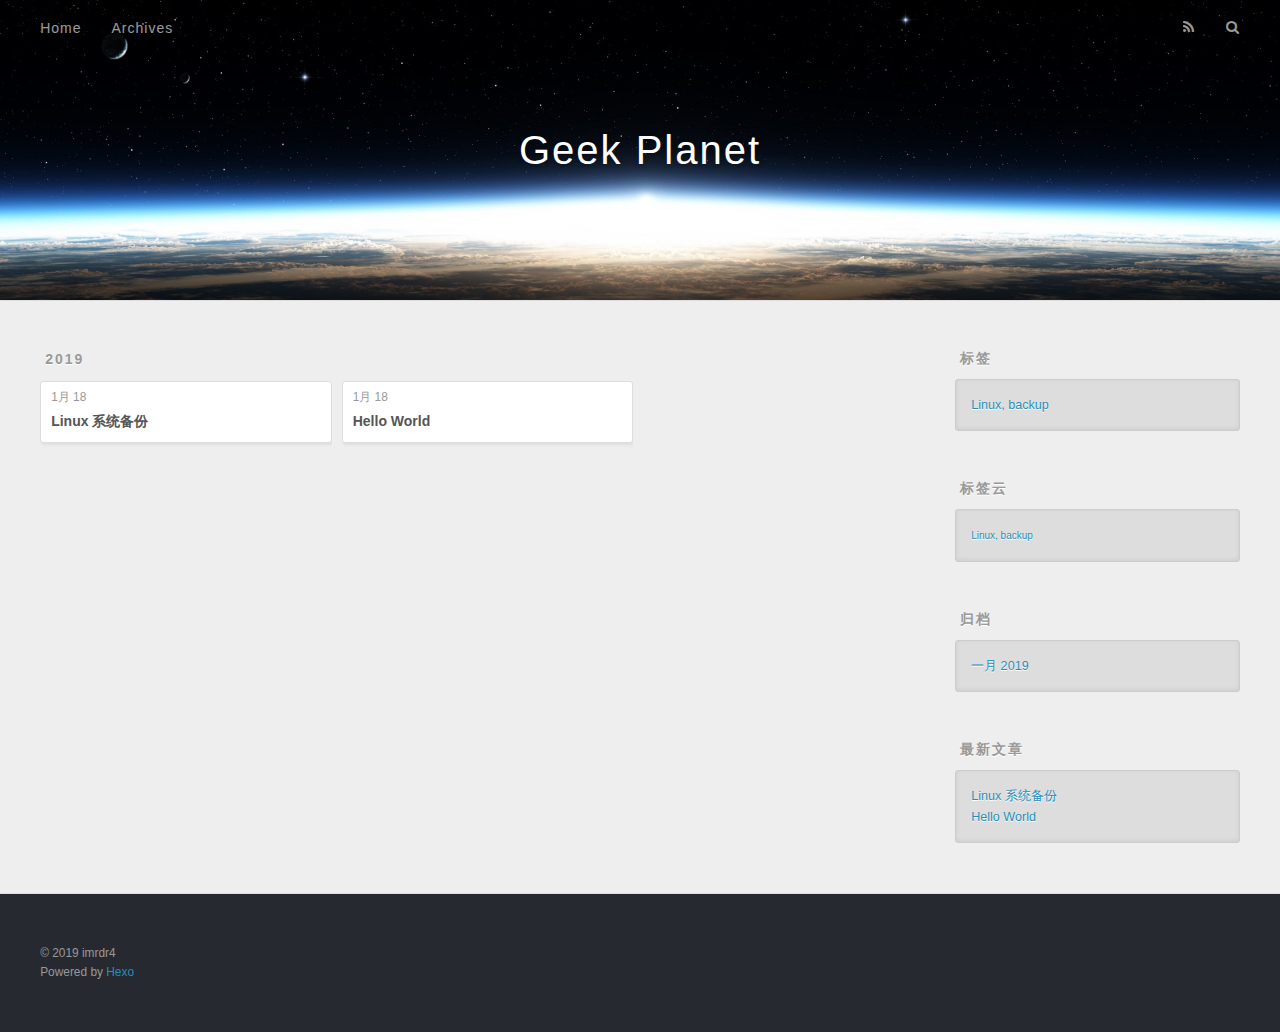
==== archives/index.html @ 6357d033 "Site updated: 2019-01-18 21:34:31" ====
<!DOCTYPE html>
<html>
<head><meta name="generator" content="Hexo 3.8.0">
  <meta charset="utf-8">
  

  
  <title>归档 | Geek Planet</title>
  <meta name="viewport" content="width=device-width, initial-scale=1, maximum-scale=1">
  <meta property="og:type" content="website">
<meta property="og:title" content="Geek Planet">
<meta property="og:url" content="http://yoursite.com/archives/index.html">
<meta property="og:site_name" content="Geek Planet">
<meta property="og:locale" content="zh-CN">
<meta name="twitter:card" content="summary">
<meta name="twitter:title" content="Geek Planet">
  
    <link rel="alternate" href="/atom.xml" title="Geek Planet" type="application/atom+xml">
  
  
    <link rel="icon" href="/favicon.png">
  
  
    <link href="//fonts.googleapis.com/css?family=Source+Code+Pro" rel="stylesheet" type="text/css">
  
  <link rel="stylesheet" href="/css/style.css">
</head>
</html>
<body>
  <div id="container">
    <div id="wrap">
      <header id="header">
  <div id="banner"></div>
  <div id="header-outer" class="outer">
    <div id="header-title" class="inner">
      <h1 id="logo-wrap">
        <a href="/" id="logo">Geek Planet</a>
      </h1>
      
    </div>
    <div id="header-inner" class="inner">
      <nav id="main-nav">
        <a id="main-nav-toggle" class="nav-icon"></a>
        
          <a class="main-nav-link" href="/">Home</a>
        
          <a class="main-nav-link" href="/archives">Archives</a>
        
      </nav>
      <nav id="sub-nav">
        
          <a id="nav-rss-link" class="nav-icon" href="/atom.xml" title="RSS Feed"></a>
        
        <a id="nav-search-btn" class="nav-icon" title="搜索"></a>
      </nav>
      <div id="search-form-wrap">
        <form action="//google.com/search" method="get" accept-charset="UTF-8" class="search-form"><input type="search" name="q" class="search-form-input" placeholder="Search"><button type="submit" class="search-form-submit">&#xF002;</button><input type="hidden" name="sitesearch" value="http://yoursite.com"></form>
      </div>
    </div>
  </div>
</header>
      <div class="outer">
        <section id="main">
  
  
    
    
      
      
      <section class="archives-wrap">
        <div class="archive-year-wrap">
          <a href="/archives/2019" class="archive-year">2019</a>
        </div>
        <div class="archives">
    
    <article class="archive-article archive-type-post">
  <div class="archive-article-inner">
    <header class="archive-article-header">
      <a href="/2019/01/18/Linux-系统备份/" class="archive-article-date">
  <time datetime="2019-01-18T13:18:35.000Z" itemprop="datePublished">1月 18</time>
</a>
      
  
    <h1 itemprop="name">
      <a class="archive-article-title" href="/2019/01/18/Linux-系统备份/">Linux 系统备份</a>
    </h1>
  

    </header>
  </div>
</article>
  
    
    
    <article class="archive-article archive-type-post">
  <div class="archive-article-inner">
    <header class="archive-article-header">
      <a href="/2019/01/18/hello-world/" class="archive-article-date">
  <time datetime="2019-01-18T13:05:33.067Z" itemprop="datePublished">1月 18</time>
</a>
      
  
    <h1 itemprop="name">
      <a class="archive-article-title" href="/2019/01/18/hello-world/">Hello World</a>
    </h1>
  

    </header>
  </div>
</article>
  
  
    </div></section>
  


</section>
        
          <aside id="sidebar">
  
    

  
    
  <div class="widget-wrap">
    <h3 class="widget-title">标签</h3>
    <div class="widget">
      <ul class="tag-list"><li class="tag-list-item"><a class="tag-list-link" href="/tags/Linux-backup/">Linux, backup</a></li></ul>
    </div>
  </div>


  
    
  <div class="widget-wrap">
    <h3 class="widget-title">标签云</h3>
    <div class="widget tagcloud">
      <a href="/tags/Linux-backup/" style="font-size: 10px;">Linux, backup</a>
    </div>
  </div>

  
    
  <div class="widget-wrap">
    <h3 class="widget-title">归档</h3>
    <div class="widget">
      <ul class="archive-list"><li class="archive-list-item"><a class="archive-list-link" href="/archives/2019/01/">一月 2019</a></li></ul>
    </div>
  </div>


  
    
  <div class="widget-wrap">
    <h3 class="widget-title">最新文章</h3>
    <div class="widget">
      <ul>
        
          <li>
            <a href="/2019/01/18/Linux-系统备份/">Linux 系统备份</a>
          </li>
        
          <li>
            <a href="/2019/01/18/hello-world/">Hello World</a>
          </li>
        
      </ul>
    </div>
  </div>

  
</aside>
        
      </div>
      <footer id="footer">
  
  <div class="outer">
    <div id="footer-info" class="inner">
      &copy; 2019 imrdr4<br>
      Powered by <a href="http://hexo.io/" target="_blank">Hexo</a>
    </div>
  </div>
</footer>
    </div>
    <nav id="mobile-nav">
  
    <a href="/" class="mobile-nav-link">Home</a>
  
    <a href="/archives" class="mobile-nav-link">Archives</a>
  
</nav>
    

<script src="//ajax.googleapis.com/ajax/libs/jquery/2.0.3/jquery.min.js"></script>


  <link rel="stylesheet" href="/fancybox/jquery.fancybox.css">
  <script src="/fancybox/jquery.fancybox.pack.js"></script>


<script src="/js/script.js"></script>



  </div>
</body>
</html>
---- css/style.css ----
body {
  width: 100%;
}
body:before,
body:after {
  content: "";
  display: table;
}
body:after {
  clear: both;
}
html,
body,
div,
span,
applet,
object,
iframe,
h1,
h2,
h3,
h4,
h5,
h6,
p,
blockquote,
pre,
a,
abbr,
acronym,
address,
big,
cite,
code,
del,
dfn,
em,
img,
ins,
kbd,
q,
s,
samp,
small,
strike,
strong,
sub,
sup,
tt,
var,
dl,
dt,
dd,
ol,
ul,
li,
fieldset,
form,
label,
legend,
table,
caption,
tbody,
tfoot,
thead,
tr,
th,
td {
  margin: 0;
  padding: 0;
  border: 0;
  outline: 0;
  font-weight: inherit;
  font-style: inherit;
  font-family: inherit;
  font-size: 100%;
  vertical-align: baseline;
}
body {
  line-height: 1;
  color: #000;
  background: #fff;
}
ol,
ul {
  list-style: none;
}
table {
  border-collapse: separate;
  border-spacing: 0;
  vertical-align: middle;
}
caption,
th,
td {
  text-align: left;
  font-weight: normal;
  vertical-align: middle;
}
a img {
  border: none;
}
input,
button {
  margin: 0;
  padding: 0;
}
input::-moz-focus-inner,
button::-moz-focus-inner {
  border: 0;
  padding: 0;
}
@font-face {
  font-family: FontAwesome;
  font-style: normal;
  font-weight: normal;
  src: url("fonts/fontawesome-webfont.eot?v=#4.0.3");
  src: url("fonts/fontawesome-webfont.eot?#iefix&v=#4.0.3") format("embedded-opentype"), url("fonts/fontawesome-webfont.woff?v=#4.0.3") format("woff"), url("fonts/fontawesome-webfont.ttf?v=#4.0.3") format("truetype"), url("fonts/fontawesome-webfont.svg#fontawesomeregular?v=#4.0.3") format("svg");
}
html,
body,
#container {
  height: 100%;
}
body {
  background: #eee;
  font: 14px -apple-system, BlinkMacSystemFont, "Segoe UI", "Roboto", "Oxygen", "Ubuntu", "Cantarell", "Fira Sans", "Droid Sans", "Helvetica Neue", sans-serif;
  -webkit-text-size-adjust: 100%;
}
.outer {
  max-width: 1220px;
  margin: 0 auto;
  padding: 0 20px;
}
.outer:before,
.outer:after {
  content: "";
  display: table;
}
.outer:after {
  clear: both;
}
.inner {
  display: inline;
  float: left;
  width: 98.33333333333333%;
  margin: 0 0.833333333333333%;
}
.left,
.alignleft {
  float: left;
}
.right,
.alignright {
  float: right;
}
.clear {
  clear: both;
}
#container {
  position: relative;
}
.mobile-nav-on {
  overflow: hidden;
}
#wrap {
  height: 100%;
  width: 100%;
  position: absolute;
  top: 0;
  left: 0;
  -webkit-transition: 0.2s ease-out;
  -moz-transition: 0.2s ease-out;
  -ms-transition: 0.2s ease-out;
  transition: 0.2s ease-out;
  z-index: 1;
  background: #eee;
}
.mobile-nav-on #wrap {
  left: 280px;
}
@media screen and (min-width: 768px) {
  #main {
    display: inline;
    float: left;
    width: 73.33333333333333%;
    margin: 0 0.833333333333333%;
  }
}
.article-date,
.article-category-link,
.archive-year,
.widget-title {
  text-decoration: none;
  text-transform: uppercase;
  letter-spacing: 2px;
  color: #999;
  margin-bottom: 1em;
  margin-left: 5px;
  line-height: 1em;
  text-shadow: 0 1px #fff;
  font-weight: bold;
}
.article-inner,
.archive-article-inner {
  background: #fff;
  -webkit-box-shadow: 1px 2px 3px #ddd;
  box-shadow: 1px 2px 3px #ddd;
  border: 1px solid #ddd;
  border-radius: 3px;
}
.article-entry h1,
.widget h1 {
  font-size: 2em;
}
.article-entry h2,
.widget h2 {
  font-size: 1.5em;
}
.article-entry h3,
.widget h3 {
  font-size: 1.3em;
}
.article-entry h4,
.widget h4 {
  font-size: 1.2em;
}
.article-entry h5,
.widget h5 {
  font-size: 1em;
}
.article-entry h6,
.widget h6 {
  font-size: 1em;
  color: #999;
}
.article-entry hr,
.widget hr {
  border: 1px dashed #ddd;
}
.article-entry strong,
.widget strong {
  font-weight: bold;
}
.article-entry em,
.widget em,
.article-entry cite,
.widget cite {
  font-style: italic;
}
.article-entry sup,
.widget sup,
.article-entry sub,
.widget sub {
  font-size: 0.75em;
  line-height: 0;
  position: relative;
  vertical-align: baseline;
}
.article-entry sup,
.widget sup {
  top: -0.5em;
}
.article-entry sub,
.widget sub {
  bottom: -0.2em;
}
.article-entry small,
.widget small {
  font-size: 0.85em;
}
.article-entry acronym,
.widget acronym,
.article-entry abbr,
.widget abbr {
  border-bottom: 1px dotted;
}
.article-entry ul,
.widget ul,
.article-entry ol,
.widget ol,
.article-entry dl,
.widget dl {
  margin: 0 20px;
  line-height: 1.6em;
}
.article-entry ul ul,
.widget ul ul,
.article-entry ol ul,
.widget ol ul,
.article-entry ul ol,
.widget ul ol,
.article-entry ol ol,
.widget ol ol {
  margin-top: 0;
  margin-bottom: 0;
}
.article-entry ul,
.widget ul {
  list-style: disc;
}
.article-entry ol,
.widget ol {
  list-style: decimal;
}
.article-entry dt,
.widget dt {
  font-weight: bold;
}
#header {
  height: 300px;
  position: relative;
  border-bottom: 1px solid #ddd;
}
#header:before,
#header:after {
  content: "";
  position: absolute;
  left: 0;
  right: 0;
  height: 40px;
}
#header:before {
  top: 0;
  background: -webkit-linear-gradient(rgba(0,0,0,0.2), transparent);
  background: -moz-linear-gradient(rgba(0,0,0,0.2), transparent);
  background: -ms-linear-gradient(rgba(0,0,0,0.2), transparent);
  background: linear-gradient(rgba(0,0,0,0.2), transparent);
}
#header:after {
  bottom: 0;
  background: -webkit-linear-gradient(transparent, rgba(0,0,0,0.2));
  background: -moz-linear-gradient(transparent, rgba(0,0,0,0.2));
  background: -ms-linear-gradient(transparent, rgba(0,0,0,0.2));
  background: linear-gradient(transparent, rgba(0,0,0,0.2));
}
#header-outer {
  height: 100%;
  position: relative;
}
#header-inner {
  position: relative;
  overflow: hidden;
}
#banner {
  position: absolute;
  top: 0;
  left: 0;
  width: 100%;
  height: 100%;
  background: url("images/banner.jpg") center #000;
  -webkit-background-size: cover;
  -moz-background-size: cover;
  background-size: cover;
  z-index: -1;
}
#header-title {
  text-align: center;
  height: 40px;
  position: absolute;
  top: 50%;
  left: 0;
  margin-top: -20px;
}
#logo,
#subtitle {
  text-decoration: none;
  color: #fff;
  font-weight: 300;
  text-shadow: 0 1px 4px rgba(0,0,0,0.3);
}
#logo {
  font-size: 40px;
  line-height: 40px;
  letter-spacing: 2px;
}
#subtitle {
  font-size: 16px;
  line-height: 16px;
  letter-spacing: 1px;
}
#subtitle-wrap {
  margin-top: 16px;
}
#main-nav {
  float: left;
  margin-left: -15px;
}
.nav-icon,
.main-nav-link {
  float: left;
  color: #fff;
  opacity: 0.6;
  text-decoration: none;
  text-shadow: 0 1px rgba(0,0,0,0.2);
  -webkit-transition: opacity 0.2s;
  -moz-transition: opacity 0.2s;
  -ms-transition: opacity 0.2s;
  transition: opacity 0.2s;
  display: block;
  padding: 20px 15px;
}
.nav-icon:hover,
.main-nav-link:hover {
  opacity: 1;
}
.nav-icon {
  font-family: FontAwesome;
  text-align: center;
  font-size: 14px;
  width: 14px;
  height: 14px;
  padding: 20px 15px;
  position: relative;
  cursor: pointer;
}
.main-nav-link {
  font-weight: 300;
  letter-spacing: 1px;
}
@media screen and (max-width: 479px) {
  .main-nav-link {
    display: none;
  }
}
#main-nav-toggle {
  display: none;
}
#main-nav-toggle:before {
  content: "\f0c9";
}
@media screen and (max-width: 479px) {
  #main-nav-toggle {
    display: block;
  }
}
#sub-nav {
  float: right;
  margin-right: -15px;
}
#nav-rss-link:before {
  content: "\f09e";
}
#nav-search-btn:before {
  content: "\f002";
}
#search-form-wrap {
  position: absolute;
  top: 15px;
  width: 150px;
  height: 30px;
  right: -150px;
  opacity: 0;
  -webkit-transition: 0.2s ease-out;
  -moz-transition: 0.2s ease-out;
  -ms-transition: 0.2s ease-out;
  transition: 0.2s ease-out;
}
#search-form-wrap.on {
  opacity: 1;
  right: 0;
}
@media screen and (max-width: 479px) {
  #search-form-wrap {
    width: 100%;
    right: -100%;
  }
}
.search-form {
  position: absolute;
  top: 0;
  left: 0;
  right: 0;
  background: #fff;
  padding: 5px 15px;
  border-radius: 15px;
  -webkit-box-shadow: 0 0 10px rgba(0,0,0,0.3);
  box-shadow: 0 0 10px rgba(0,0,0,0.3);
}
.search-form-input {
  border: none;
  background: none;
  color: #555;
  width: 100%;
  font: 13px -apple-system, BlinkMacSystemFont, "Segoe UI", "Roboto", "Oxygen", "Ubuntu", "Cantarell", "Fira Sans", "Droid Sans", "Helvetica Neue", sans-serif;
  outline: none;
}
.search-form-input::-webkit-search-results-decoration,
.search-form-input::-webkit-search-cancel-button {
  -webkit-appearance: none;
}
.search-form-submit {
  position: absolute;
  top: 50%;
  right: 10px;
  margin-top: -7px;
  font: 13px FontAwesome;
  border: none;
  background: none;
  color: #bbb;
  cursor: pointer;
}
.search-form-submit:hover,
.search-form-submit:focus {
  color: #777;
}
.article {
  margin: 50px 0;
}
.article-inner {
  overflow: hidden;
}
.article-meta:before,
.article-meta:after {
  content: "";
  display: table;
}
.article-meta:after {
  clear: both;
}
.article-date {
  float: left;
}
.article-category {
  float: left;
  line-height: 1em;
  color: #ccc;
  text-shadow: 0 1px #fff;
  margin-left: 8px;
}
.article-category:before {
  content: "\2022";
}
.article-category-link {
  margin: 0 12px 1em;
}
.article-header {
  padding: 20px 20px 0;
}
.article-title {
  text-decoration: none;
  font-size: 2em;
  font-weight: bold;
  color: #555;
  line-height: 1.1em;
  -webkit-transition: color 0.2s;
  -moz-transition: color 0.2s;
  -ms-transition: color 0.2s;
  transition: color 0.2s;
}
a.article-title:hover {
  color: #258fb8;
}
.article-entry {
  color: #555;
  padding: 0 20px;
}
.article-entry:before,
.article-entry:after {
  content: "";
  display: table;
}
.article-entry:after {
  clear: both;
}
.article-entry p,
.article-entry table {
  line-height: 1.6em;
  margin: 1.6em 0;
}
.article-entry h1,
.article-entry h2,
.article-entry h3,
.article-entry h4,
.article-entry h5,
.article-entry h6 {
  font-weight: bold;
}
.article-entry h1,
.article-entry h2,
.article-entry h3,
.article-entry h4,
.article-entry h5,
.article-entry h6 {
  line-height: 1.1em;
  margin: 1.1em 0;
}
.article-entry a {
  color: #258fb8;
  text-decoration: none;
}
.article-entry a:hover {
  text-decoration: underline;
}
.article-entry ul,
.article-entry ol,
.article-entry dl {
  margin-top: 1.6em;
  margin-bottom: 1.6em;
}
.article-entry img,
.article-entry video {
  max-width: 100%;
  height: auto;
  display: block;
  margin: auto;
}
.article-entry iframe {
  border: none;
}
.article-entry table {
  width: 100%;
  border-collapse: collapse;
  border-spacing: 0;
}
.article-entry th {
  font-weight: bold;
  border-bottom: 3px solid #ddd;
  padding-bottom: 0.5em;
}
.article-entry td {
  border-bottom: 1px solid #ddd;
  padding: 10px 0;
}
.article-entry blockquote {
  font-family: Georgia, "Times New Roman", serif;
  font-size: 1.4em;
  margin: 1.6em 20px;
  text-align: center;
}
.article-entry blockquote footer {
  font-size: 14px;
  margin: 1.6em 0;
  font-family: -apple-system, BlinkMacSystemFont, "Segoe UI", "Roboto", "Oxygen", "Ubuntu", "Cantarell", "Fira Sans", "Droid Sans", "Helvetica Neue", sans-serif;
}
.article-entry blockquote footer cite:before {
  content: "—";
  padding: 0 0.5em;
}
.article-entry .pullquote {
  text-align: left;
  width: 45%;
  margin: 0;
}
.article-entry .pullquote.left {
  margin-left: 0.5em;
  margin-right: 1em;
}
.article-entry .pullquote.right {
  margin-right: 0.5em;
  margin-left: 1em;
}
.article-entry .caption {
  color: #999;
  display: block;
  font-size: 0.9em;
  margin-top: 0.5em;
  position: relative;
  text-align: center;
}
.article-entry .video-container {
  position: relative;
  padding-top: 56.25%;
  height: 0;
  overflow: hidden;
}
.article-entry .video-container iframe,
.article-entry .video-container object,
.article-entry .video-container embed {
  position: absolute;
  top: 0;
  left: 0;
  width: 100%;
  height: 100%;
  margin-top: 0;
}
.article-more-link a {
  display: inline-block;
  line-height: 1em;
  padding: 6px 15px;
  border-radius: 15px;
  background: #eee;
  color: #999;
  text-shadow: 0 1px #fff;
  text-decoration: none;
}
.article-more-link a:hover {
  background: #258fb8;
  color: #fff;
  text-decoration: none;
  text-shadow: 0 1px #1e7293;
}
.article-footer {
  font-size: 0.85em;
  line-height: 1.6em;
  border-top: 1px solid #ddd;
  padding-top: 1.6em;
  margin: 0 20px 20px;
}
.article-footer:before,
.article-footer:after {
  content: "";
  display: table;
}
.article-footer:after {
  clear: both;
}
.article-footer a {
  color: #999;
  text-decoration: none;
}
.article-footer a:hover {
  color: #555;
}
.article-tag-list-item {
  float: left;
  margin-right: 10px;
}
.article-tag-list-link:before {
  content: "#";
}
.article-comment-link {
  float: right;
}
.article-comment-link:before {
  content: "\f075";
  font-family: FontAwesome;
  padding-right: 8px;
}
.article-share-link {
  cursor: pointer;
  float: right;
  margin-left: 20px;
}
.article-share-link:before {
  content: "\f064";
  font-family: FontAwesome;
  padding-right: 6px;
}
#article-nav {
  position: relative;
}
#article-nav:before,
#article-nav:after {
  content: "";
  display: table;
}
#article-nav:after {
  clear: both;
}
@media screen and (min-width: 768px) {
  #article-nav {
    margin: 50px 0;
  }
  #article-nav:before {
    width: 8px;
    height: 8px;
    position: absolute;
    top: 50%;
    left: 50%;
    margin-top: -4px;
    margin-left: -4px;
    content: "";
    border-radius: 50%;
    background: #ddd;
    -webkit-box-shadow: 0 1px 2px #fff;
    box-shadow: 0 1px 2px #fff;
  }
}
.article-nav-link-wrap {
  text-decoration: none;
  text-shadow: 0 1px #fff;
  color: #999;
  -webkit-box-sizing: border-box;
  -moz-box-sizing: border-box;
  box-sizing: border-box;
  margin-top: 50px;
  text-align: center;
  display: block;
}
.article-nav-link-wrap:hover {
  color: #555;
}
@media screen and (min-width: 768px) {
  .article-nav-link-wrap {
    width: 50%;
    margin-top: 0;
  }
}
@media screen and (min-width: 768px) {
  #article-nav-newer {
    float: left;
    text-align: right;
    padding-right: 20px;
  }
}
@media screen and (min-width: 768px) {
  #article-nav-older {
    float: right;
    text-align: left;
    padding-left: 20px;
  }
}
.article-nav-caption {
  text-transform: uppercase;
  letter-spacing: 2px;
  color: #ddd;
  line-height: 1em;
  font-weight: bold;
}
#article-nav-newer .article-nav-caption {
  margin-right: -2px;
}
.article-nav-title {
  font-size: 0.85em;
  line-height: 1.6em;
  margin-top: 0.5em;
}
.article-share-box {
  position: absolute;
  display: none;
  background: #fff;
  -webkit-box-shadow: 1px 2px 10px rgba(0,0,0,0.2);
  box-shadow: 1px 2px 10px rgba(0,0,0,0.2);
  border-radius: 3px;
  margin-left: -145px;
  overflow: hidden;
  z-index: 1;
}
.article-share-box.on {
  display: block;
}
.article-share-input {
  width: 100%;
  background: none;
  -webkit-box-sizing: border-box;
  -moz-box-sizing: border-box;
  box-sizing: border-box;
  font: 14px -apple-system, BlinkMacSystemFont, "Segoe UI", "Roboto", "Oxygen", "Ubuntu", "Cantarell", "Fira Sans", "Droid Sans", "Helvetica Neue", sans-serif;
  padding: 0 15px;
  color: #555;
  outline: none;
  border: 1px solid #ddd;
  border-radius: 3px 3px 0 0;
  height: 36px;
  line-height: 36px;
}
.article-share-links {
  background: #eee;
}
.article-share-links:before,
.article-share-links:after {
  content: "";
  display: table;
}
.article-share-links:after {
  clear: both;
}
.article-share-twitter,
.article-share-facebook,
.article-share-pinterest,
.article-share-google {
  width: 50px;
  height: 36px;
  display: block;
  float: left;
  position: relative;
  color: #999;
  text-shadow: 0 1px #fff;
}
.article-share-twitter:before,
.article-share-facebook:before,
.article-share-pinterest:before,
.article-share-google:before {
  font-size: 20px;
  font-family: FontAwesome;
  width: 20px;
  height: 20px;
  position: absolute;
  top: 50%;
  left: 50%;
  margin-top: -10px;
  margin-left: -10px;
  text-align: center;
}
.article-share-twitter:hover,
.article-share-facebook:hover,
.article-share-pinterest:hover,
.article-share-google:hover {
  color: #fff;
}
.article-share-twitter:before {
  content: "\f099";
}
.article-share-twitter:hover {
  background: #00aced;
  text-shadow: 0 1px #008abe;
}
.article-share-facebook:before {
  content: "\f09a";
}
.article-share-facebook:hover {
  background: #3b5998;
  text-shadow: 0 1px #2f477a;
}
.article-share-pinterest:before {
  content: "\f0d2";
}
.article-share-pinterest:hover {
  background: #cb2027;
  text-shadow: 0 1px #a21a1f;
}
.article-share-google:before {
  content: "\f0d5";
}
.article-share-google:hover {
  background: #dd4b39;
  text-shadow: 0 1px #be3221;
}
.article-gallery {
  background: #000;
  position: relative;
}
.article-gallery-photos {
  position: relative;
  overflow: hidden;
}
.article-gallery-img {
  display: none;
  max-width: 100%;
}
.article-gallery-img:first-child {
  display: block;
}
.article-gallery-img.loaded {
  position: absolute;
  display: block;
}
.article-gallery-img img {
  display: block;
  max-width: 100%;
  margin: 0 auto;
}
#comments {
  background: #fff;
  -webkit-box-shadow: 1px 2px 3px #ddd;
  box-shadow: 1px 2px 3px #ddd;
  padding: 20px;
  border: 1px solid #ddd;
  border-radius: 3px;
  margin: 50px 0;
}
#comments a {
  color: #258fb8;
}
.archives-wrap {
  margin: 50px 0;
}
.archives:before,
.archives:after {
  content: "";
  display: table;
}
.archives:after {
  clear: both;
}
.archive-year-wrap {
  margin-bottom: 1em;
}
.archives {
  -webkit-column-gap: 10px;
  -moz-column-gap: 10px;
  column-gap: 10px;
}
@media screen and (min-width: 480px) and (max-width: 767px) {
  .archives {
    -webkit-column-count: 2;
    -moz-column-count: 2;
    column-count: 2;
  }
}
@media screen and (min-width: 768px) {
  .archives {
    -webkit-column-count: 3;
    -moz-column-count: 3;
    column-count: 3;
  }
}
.archive-article {
  -webkit-column-break-inside: avoid;
  page-break-inside: avoid;
  overflow: hidden;
  break-inside: avoid-column;
}
.archive-article-inner {
  padding: 10px;
  margin-bottom: 15px;
}
.archive-article-title {
  text-decoration: none;
  font-weight: bold;
  color: #555;
  -webkit-transition: color 0.2s;
  -moz-transition: color 0.2s;
  -ms-transition: color 0.2s;
  transition: color 0.2s;
  line-height: 1.6em;
}
.archive-article-title:hover {
  color: #258fb8;
}
.archive-article-footer {
  margin-top: 1em;
}
.archive-article-date {
  color: #999;
  text-decoration: none;
  font-size: 0.85em;
  line-height: 1em;
  margin-bottom: 0.5em;
  display: block;
}
#page-nav {
  margin: 50px auto;
  background: #fff;
  -webkit-box-shadow: 1px 2px 3px #ddd;
  box-shadow: 1px 2px 3px #ddd;
  border: 1px solid #ddd;
  border-radius: 3px;
  text-align: center;
  color: #999;
  overflow: hidden;
}
#page-nav:before,
#page-nav:after {
  content: "";
  display: table;
}
#page-nav:after {
  clear: both;
}
#page-nav a,
#page-nav span {
  padding: 10px 20px;
  line-height: 1;
  height: 2ex;
}
#page-nav a {
  color: #999;
  text-decoration: none;
}
#page-nav a:hover {
  background: #999;
  color: #fff;
}
#page-nav .prev {
  float: left;
}
#page-nav .next {
  float: right;
}
#page-nav .page-number {
  display: inline-block;
}
@media screen and (max-width: 479px) {
  #page-nav .page-number {
    display: none;
  }
}
#page-nav .current {
  color: #555;
  font-weight: bold;
}
#page-nav .space {
  color: #ddd;
}
#footer {
  background: #262a30;
  padding: 50px 0;
  border-top: 1px solid #ddd;
  color: #999;
}
#footer a {
  color: #258fb8;
  text-decoration: none;
}
#footer a:hover {
  text-decoration: underline;
}
#footer-info {
  line-height: 1.6em;
  font-size: 0.85em;
}
.article-entry pre,
.article-entry .highlight {
  background: #2d2d2d;
  margin: 0 -20px;
  padding: 15px 20px;
  border-style: solid;
  border-color: #ddd;
  border-width: 1px 0;
  overflow: auto;
  color: #ccc;
  line-height: 22.400000000000002px;
}
.article-entry .highlight .gutter pre,
.article-entry .gist .gist-file .gist-data .line-numbers {
  color: #666;
  font-size: 0.85em;
}
.article-entry pre,
.article-entry code {
  font-family: "Source Code Pro", Consolas, Monaco, Menlo, Consolas, monospace;
}
.article-entry code {
  background: #eee;
  text-shadow: 0 1px #fff;
  padding: 0 0.3em;
}
.article-entry pre code {
  background: none;
  text-shadow: none;
  padding: 0;
}
.article-entry .highlight pre {
  border: none;
  margin: 0;
  padding: 0;
}
.article-entry .highlight table {
  margin: 0;
  width: auto;
}
.article-entry .highlight td {
  border: none;
  padding: 0;
}
.article-entry .highlight figcaption {
  font-size: 0.85em;
  color: #999;
  line-height: 1em;
  margin-bottom: 1em;
}
.article-entry .highlight figcaption:before,
.article-entry .highlight figcaption:after {
  content: "";
  display: table;
}
.article-entry .highlight figcaption:after {
  clear: both;
}
.article-entry .highlight figcaption a {
  float: right;
}
.article-entry .highlight .gutter pre {
  text-align: right;
  padding-right: 20px;
}
.article-entry .highlight .line {
  height: 22.400000000000002px;
}
.article-entry .highlight .line.marked {
  background: #515151;
}
.article-entry .gist {
  margin: 0 -20px;
  border-style: solid;
  border-color: #ddd;
  border-width: 1px 0;
  background: #2d2d2d;
  padding: 15px 20px 15px 0;
}
.article-entry .gist .gist-file {
  border: none;
  font-family: "Source Code Pro", Consolas, Monaco, Menlo, Consolas, monospace;
  margin: 0;
}
.article-entry .gist .gist-file .gist-data {
  background: none;
  border: none;
}
.article-entry .gist .gist-file .gist-data .line-numbers {
  background: none;
  border: none;
  padding: 0 20px 0 0;
}
.article-entry .gist .gist-file .gist-data .line-data {
  padding: 0 !important;
}
.article-entry .gist .gist-file .highlight {
  margin: 0;
  padding: 0;
  border: none;
}
.article-entry .gist .gist-file .gist-meta {
  background: #2d2d2d;
  color: #999;
  font: 0.85em -apple-system, BlinkMacSystemFont, "Segoe UI", "Roboto", "Oxygen", "Ubuntu", "Cantarell", "Fira Sans", "Droid Sans", "Helvetica Neue", sans-serif;
  text-shadow: 0 0;
  padding: 0;
  margin-top: 1em;
  margin-left: 20px;
}
.article-entry .gist .gist-file .gist-meta a {
  color: #258fb8;
  font-weight: normal;
}
.article-entry .gist .gist-file .gist-meta a:hover {
  text-decoration: underline;
}
pre .comment,
pre .title {
  color: #999;
}
pre .variable,
pre .attribute,
pre .tag,
pre .regexp,
pre .ruby .constant,
pre .xml .tag .title,
pre .xml .pi,
pre .xml .doctype,
pre .html .doctype,
pre .css .id,
pre .css .class,
pre .css .pseudo {
  color: #f2777a;
}
pre .number,
pre .preprocessor,
pre .built_in,
pre .literal,
pre .params,
pre .constant {
  color: #f99157;
}
pre .class,
pre .ruby .class .title,
pre .css .rules .attribute {
  color: #9c9;
}
pre .string,
pre .value,
pre .inheritance,
pre .header,
pre .ruby .symbol,
pre .xml .cdata {
  color: #9c9;
}
pre .css .hexcolor {
  color: #6cc;
}
pre .function,
pre .python .decorator,
pre .python .title,
pre .ruby .function .title,
pre .ruby .title .keyword,
pre .perl .sub,
pre .javascript .title,
pre .coffeescript .title {
  color: #69c;
}
pre .keyword,
pre .javascript .function {
  color: #c9c;
}
@media screen and (max-width: 479px) {
  #mobile-nav {
    position: absolute;
    top: 0;
    left: 0;
    width: 280px;
    height: 100%;
    background: #191919;
    border-right: 1px solid #fff;
  }
}
@media screen and (max-width: 479px) {
  .mobile-nav-link {
    display: block;
    color: #999;
    text-decoration: none;
    padding: 15px 20px;
    font-weight: bold;
  }
  .mobile-nav-link:hover {
    color: #fff;
  }
}
@media screen and (min-width: 768px) {
  #sidebar {
    display: inline;
    float: left;
    width: 23.333333333333332%;
    margin: 0 0.833333333333333%;
  }
}
.widget-wrap {
  margin: 50px 0;
}
.widget {
  color: #777;
  text-shadow: 0 1px #fff;
  background: #ddd;
  -webkit-box-shadow: 0 -1px 4px #ccc inset;
  box-shadow: 0 -1px 4px #ccc inset;
  border: 1px solid #ccc;
  padding: 15px;
  border-radius: 3px;
}
.widget a {
  color: #258fb8;
  text-decoration: none;
}
.widget a:hover {
  text-decoration: underline;
}
.widget ul ul,
.widget ol ul,
.widget dl ul,
.widget ul ol,
.widget ol ol,
.widget dl ol,
.widget ul dl,
.widget ol dl,
.widget dl dl {
  margin-left: 15px;
  list-style: disc;
}
.widget {
  line-height: 1.6em;
  word-wrap: break-word;
  font-size: 0.9em;
}
.widget ul,
.widget ol {
  list-style: none;
  margin: 0;
}
.widget ul ul,
.widget ol ul,
.widget ul ol,
.widget ol ol {
  margin: 0 20px;
}
.widget ul ul,
.widget ol ul {
  list-style: disc;
}
.widget ul ol,
.widget ol ol {
  list-style: decimal;
}
.category-list-count,
.tag-list-count,
.archive-list-count {
  padding-left: 5px;
  color: #999;
  font-size: 0.85em;
}
.category-list-count:before,
.tag-list-count:before,
.archive-list-count:before {
  content: "(";
}
.category-list-count:after,
.tag-list-count:after,
.archive-list-count:after {
  content: ")";
}
.tagcloud a {
  margin-right: 5px;
  display: inline-block;
}
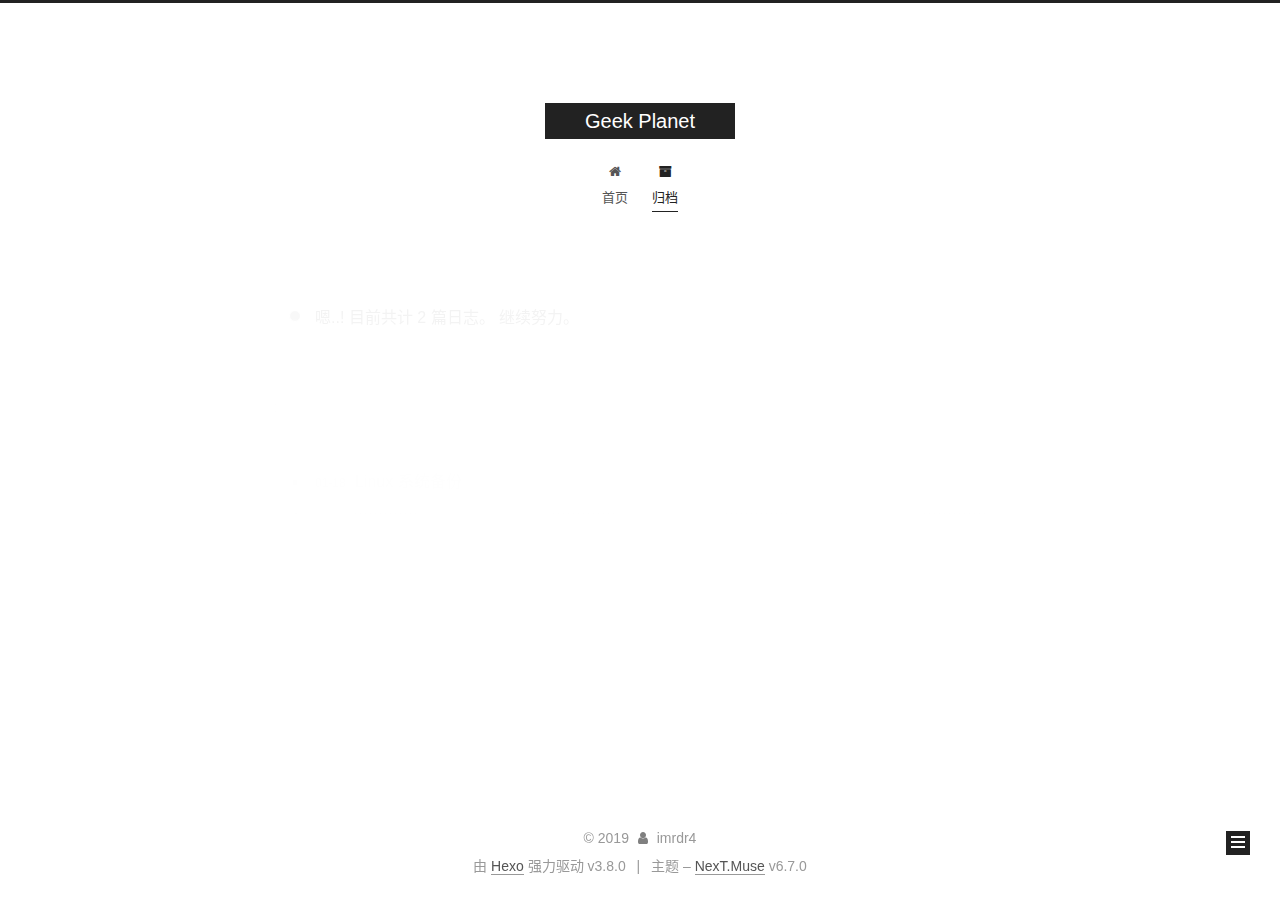
==== commit 1e6d4a72: "Site updated: 2019-01-18 22:01:47" ====
--- a/archives/index.html
+++ b/archives/index.html
@@ -1,12 +1,101 @@
 <!DOCTYPE html>
-<html>
+
+
+
+
+
+
+
+
+
+
+
+
+  
+
+
+<html class="theme-next muse use-motion" lang="zh-CN">
 <head><meta name="generator" content="Hexo 3.8.0">
-  <meta charset="utf-8">
-  
-
-  
-  <title>归档 | Geek Planet</title>
-  <meta name="viewport" content="width=device-width, initial-scale=1, maximum-scale=1">
+  <meta charset="UTF-8">
+<meta http-equiv="X-UA-Compatible" content="IE=edge">
+<meta name="viewport" content="width=device-width, initial-scale=1, maximum-scale=2">
+<meta name="theme-color" content="#222">
+
+
+
+
+
+
+
+
+
+
+
+
+
+
+
+
+
+
+
+
+
+
+
+
+
+
+<link rel="stylesheet" href="/lib/font-awesome/css/font-awesome.min.css?v=4.6.2">
+
+<link rel="stylesheet" href="/css/main.css?v=6.7.0">
+
+
+  <link rel="apple-touch-icon" sizes="180x180" href="/images/apple-touch-icon-next.png?v=6.7.0">
+
+
+  <link rel="icon" type="image/png" sizes="32x32" href="/images/favicon-32x32-next.png?v=6.7.0">
+
+
+  <link rel="icon" type="image/png" sizes="16x16" href="/images/favicon-16x16-next.png?v=6.7.0">
+
+
+  <link rel="mask-icon" href="/images/logo.svg?v=6.7.0" color="#222">
+
+
+
+
+
+
+
+<script id="hexo.configurations">
+  var NexT = window.NexT || {};
+  var CONFIG = {
+    root: '/',
+    scheme: 'Muse',
+    version: '6.7.0',
+    sidebar: {"position":"left","display":"post","offset":12,"b2t":false,"scrollpercent":false,"onmobile":false},
+    fancybox: false,
+    fastclick: false,
+    lazyload: false,
+    tabs: true,
+    motion: {"enable":true,"async":false,"transition":{"post_block":"fadeIn","post_header":"slideDownIn","post_body":"slideDownIn","coll_header":"slideLeftIn","sidebar":"slideUpIn"}},
+    algolia: {
+      applicationID: '',
+      apiKey: '',
+      indexName: '',
+      hits: {"per_page":10},
+      labels: {"input_placeholder":"Search for Posts","hits_empty":"We didn't find any results for the search: ${query}","hits_stats":"${hits} results found in ${time} ms"}
+    }
+  };
+</script>
+
+
+  
+
+
+
+
   <meta property="og:type" content="website">
 <meta property="og:title" content="Geek Planet">
 <meta property="og:url" content="http://yoursite.com/archives/index.html">
@@ -14,194 +103,539 @@
 <meta property="og:locale" content="zh-CN">
 <meta name="twitter:card" content="summary">
 <meta name="twitter:title" content="Geek Planet">
-  
-    <link rel="alternate" href="/atom.xml" title="Geek Planet" type="application/atom+xml">
-  
-  
-    <link rel="icon" href="/favicon.png">
-  
-  
-    <link href="//fonts.googleapis.com/css?family=Source+Code+Pro" rel="stylesheet" type="text/css">
-  
-  <link rel="stylesheet" href="/css/style.css">
+
+
+
+
+
+
+  <link rel="canonical" href="http://yoursite.com/archives/">
+
+
+
+<script id="page.configurations">
+  CONFIG.page = {
+    sidebar: "",
+  };
+</script>
+
+  <title>归档 | Geek Planet</title>
+  
+
+
+
+
+
+
+
+
+
+
+
+
+  <noscript>
+  <style>
+  .use-motion .motion-element,
+  .use-motion .brand,
+  .use-motion .menu-item,
+  .sidebar-inner,
+  .use-motion .post-block,
+  .use-motion .pagination,
+  .use-motion .comments,
+  .use-motion .post-header,
+  .use-motion .post-body,
+  .use-motion .collection-title { opacity: initial; }
+
+  .use-motion .logo,
+  .use-motion .site-title,
+  .use-motion .site-subtitle {
+    opacity: initial;
+    top: initial;
+  }
+
+  .use-motion .logo-line-before i { left: initial; }
+  .use-motion .logo-line-after i { right: initial; }
+  </style>
+</noscript>
+
 </head>
-</html>
-<body>
-  <div id="container">
-    <div id="wrap">
-      <header id="header">
-  <div id="banner"></div>
-  <div id="header-outer" class="outer">
-    <div id="header-title" class="inner">
-      <h1 id="logo-wrap">
-        <a href="/" id="logo">Geek Planet</a>
-      </h1>
-      
+
+<body itemscope="" itemtype="http://schema.org/WebPage" lang="zh-CN">
+
+  
+  
+    
+  
+
+  <div class="container sidebar-position-left page-archive">
+    <div class="headband"></div>
+
+    <header id="header" class="header" itemscope="" itemtype="http://schema.org/WPHeader">
+      <div class="header-inner"><div class="site-brand-wrapper">
+  <div class="site-meta">
+    
+
+    <div class="custom-logo-site-title">
+      <a href="/" class="brand" rel="start">
+        <span class="logo-line-before"><i></i></span>
+        <span class="site-title">Geek Planet</span>
+        <span class="logo-line-after"><i></i></span>
+      </a>
     </div>
-    <div id="header-inner" class="inner">
-      <nav id="main-nav">
-        <a id="main-nav-toggle" class="nav-icon"></a>
-        
-          <a class="main-nav-link" href="/">Home</a>
-        
-          <a class="main-nav-link" href="/archives">Archives</a>
-        
-      </nav>
-      <nav id="sub-nav">
-        
-          <a id="nav-rss-link" class="nav-icon" href="/atom.xml" title="RSS Feed"></a>
-        
-        <a id="nav-search-btn" class="nav-icon" title="搜索"></a>
-      </nav>
-      <div id="search-form-wrap">
-        <form action="//google.com/search" method="get" accept-charset="UTF-8" class="search-form"><input type="search" name="q" class="search-form-input" placeholder="Search"><button type="submit" class="search-form-submit">&#xF002;</button><input type="hidden" name="sitesearch" value="http://yoursite.com"></form>
+    
+    
+  </div>
+
+  <div class="site-nav-toggle">
+    <button aria-label="切换导航栏">
+      <span class="btn-bar"></span>
+      <span class="btn-bar"></span>
+      <span class="btn-bar"></span>
+    </button>
+  </div>
+</div>
+
+
+
+<nav class="site-nav">
+  
+    <ul id="menu" class="menu">
+      
+        
+        
+        
+          
+          <li class="menu-item menu-item-home">
+
+    
+    
+    
+      
+    
+
+    
+
+    <a href="/" rel="section"><i class="menu-item-icon fa fa-fw fa-home"></i> <br>首页</a>
+
+  </li>
+        
+        
+        
+          
+          <li class="menu-item menu-item-archives menu-item-active">
+
+    
+    
+    
+      
+    
+
+    
+
+    <a href="/archives/" rel="section"><i class="menu-item-icon fa fa-fw fa-archive"></i> <br>归档</a>
+
+  </li>
+
+      
+      
+    </ul>
+  
+
+  
+    
+
+    
+    
+      
+      
+    
+      
+      
+    
+    
+
+  
+
+
+  
+
+  
+</nav>
+
+
+
+  
+
+
+
+</div>
+    </header>
+
+    
+
+
+    <main id="main" class="main">
+      <div class="main-inner">
+        <div class="content-wrap">
+          
+          <div id="content" class="content">
+            
+
+  
+  
+  
+  <div class="post-block archive">
+    <div id="posts" class="posts-collapse">
+      <span class="archive-move-on"></span>
+
+      
+      <span class="archive-page-counter">
+        
+        
+        
+          
+        
+        嗯..! 目前共计 2 篇日志。 继续努力。
+      </span>
+      
+
+      
+
+        
+        
+        
+
+        
+          
+          <div class="collection-title">
+            <h1 class="archive-year" id="archive-year-2019">2019</h1>
+          </div>
+        
+        
+
+        
+
+  <article class="post post-type-normal" itemscope="" itemtype="http://schema.org/Article">
+    <header class="post-header">
+
+      <h2 class="post-title">
+        
+          <a class="post-title-link" href="/2019/01/18/Linux-系统备份/" itemprop="url">
+            
+              <span itemprop="name">Linux 系统备份</span>
+            
+          </a>
+        
+      </h2>
+
+      <div class="post-meta">
+        <time class="post-time" itemprop="dateCreated" datetime="2019-01-18T21:18:35+08:00" content="2019-01-18">
+          01-18
+        </time>
       </div>
+
+    </header>
+  </article>
+
+
+
+      
+
+        
+        
+        
+
+        
+        
+
+        
+
+  <article class="post post-type-normal" itemscope="" itemtype="http://schema.org/Article">
+    <header class="post-header">
+
+      <h2 class="post-title">
+        
+          <a class="post-title-link" href="/2019/01/18/hello-world/" itemprop="url">
+            
+              <span itemprop="name">Hello World</span>
+            
+          </a>
+        
+      </h2>
+
+      <div class="post-meta">
+        <time class="post-time" itemprop="dateCreated" datetime="2019-01-18T21:05:33+08:00" content="2019-01-18">
+          01-18
+        </time>
+      </div>
+
+    </header>
+  </article>
+
+
+
+      
+
     </div>
   </div>
-</header>
-      <div class="outer">
-        <section id="main">
-  
-  
-    
-    
-      
-      
-      <section class="archives-wrap">
-        <div class="archive-year-wrap">
-          <a href="/archives/2019" class="archive-year">2019</a>
+  
+  
+  
+
+  
+
+
+
+          </div>
+          
+
         </div>
-        <div class="archives">
-    
-    <article class="archive-article archive-type-post">
-  <div class="archive-article-inner">
-    <header class="archive-article-header">
-      <a href="/2019/01/18/Linux-系统备份/" class="archive-article-date">
-  <time datetime="2019-01-18T13:18:35.000Z" itemprop="datePublished">1月 18</time>
-</a>
-      
-  
-    <h1 itemprop="name">
-      <a class="archive-article-title" href="/2019/01/18/Linux-系统备份/">Linux 系统备份</a>
-    </h1>
-  
-
-    </header>
-  </div>
-</article>
-  
-    
-    
-    <article class="archive-article archive-type-post">
-  <div class="archive-article-inner">
-    <header class="archive-article-header">
-      <a href="/2019/01/18/hello-world/" class="archive-article-date">
-  <time datetime="2019-01-18T13:05:33.067Z" itemprop="datePublished">1月 18</time>
-</a>
-      
-  
-    <h1 itemprop="name">
-      <a class="archive-article-title" href="/2019/01/18/hello-world/">Hello World</a>
-    </h1>
-  
-
-    </header>
-  </div>
-</article>
-  
-  
-    </div></section>
-  
-
-
-</section>
-        
-          <aside id="sidebar">
-  
-    
-
-  
-    
-  <div class="widget-wrap">
-    <h3 class="widget-title">标签</h3>
-    <div class="widget">
-      <ul class="tag-list"><li class="tag-list-item"><a class="tag-list-link" href="/tags/Linux-backup/">Linux, backup</a></li></ul>
+        
+          
+  
+  <div class="sidebar-toggle">
+    <div class="sidebar-toggle-line-wrap">
+      <span class="sidebar-toggle-line sidebar-toggle-line-first"></span>
+      <span class="sidebar-toggle-line sidebar-toggle-line-middle"></span>
+      <span class="sidebar-toggle-line sidebar-toggle-line-last"></span>
     </div>
   </div>
 
-
-  
-    
-  <div class="widget-wrap">
-    <h3 class="widget-title">标签云</h3>
-    <div class="widget tagcloud">
-      <a href="/tags/Linux-backup/" style="font-size: 10px;">Linux, backup</a>
+  <aside id="sidebar" class="sidebar">
+    
+    <div class="sidebar-inner">
+
+      
+
+      
+
+      <div class="site-overview-wrap sidebar-panel sidebar-panel-active">
+        <div class="site-overview">
+          <div class="site-author motion-element" itemprop="author" itemscope="" itemtype="http://schema.org/Person">
+            
+              <p class="site-author-name" itemprop="name">imrdr4</p>
+              <p class="site-description motion-element" itemprop="description"></p>
+          </div>
+
+          
+            <nav class="site-state motion-element">
+              
+                <div class="site-state-item site-state-posts">
+                
+                  <a href="/archives/">
+                
+                    <span class="site-state-item-count">2</span>
+                    <span class="site-state-item-name">日志</span>
+                  </a>
+                </div>
+              
+
+              
+
+              
+                
+                
+                <div class="site-state-item site-state-tags">
+                  
+                    
+                    
+                      
+                    
+                    <span class="site-state-item-count">1</span>
+                    <span class="site-state-item-name">标签</span>
+                  
+                </div>
+              
+            </nav>
+          
+
+          
+
+          
+
+          
+
+          
+          
+
+          
+            
+          
+          
+
+        </div>
+      </div>
+
+      
+
+      
+
     </div>
+  </aside>
+
+
+        
+      </div>
+    </main>
+
+    <footer id="footer" class="footer">
+      <div class="footer-inner">
+        <div class="copyright">&copy; <span itemprop="copyrightYear">2019</span>
+  <span class="with-love" id="animate">
+    <i class="fa fa-user"></i>
+  </span>
+  <span class="author" itemprop="copyrightHolder">imrdr4</span>
+
+  
+
+  
+</div>
+
+
+  <div class="powered-by">由 <a href="https://hexo.io" class="theme-link" rel="noopener" target="_blank">Hexo</a> 强力驱动 v3.8.0</div>
+
+
+
+  <span class="post-meta-divider">|</span>
+
+
+
+  <div class="theme-info">主题 – <a href="https://theme-next.org" class="theme-link" rel="noopener" target="_blank">NexT.Muse</a> v6.7.0</div>
+
+
+
+
+        
+
+
+
+
+
+
+
+
+        
+      </div>
+    </footer>
+
+    
+      <div class="back-to-top">
+        <i class="fa fa-arrow-up"></i>
+        
+      </div>
+    
+
+    
+
+    
+
+    
   </div>
 
   
-    
-  <div class="widget-wrap">
-    <h3 class="widget-title">归档</h3>
-    <div class="widget">
-      <ul class="archive-list"><li class="archive-list-item"><a class="archive-list-link" href="/archives/2019/01/">一月 2019</a></li></ul>
-    </div>
-  </div>
-
-
-  
-    
-  <div class="widget-wrap">
-    <h3 class="widget-title">最新文章</h3>
-    <div class="widget">
-      <ul>
-        
-          <li>
-            <a href="/2019/01/18/Linux-系统备份/">Linux 系统备份</a>
-          </li>
-        
-          <li>
-            <a href="/2019/01/18/hello-world/">Hello World</a>
-          </li>
-        
-      </ul>
-    </div>
-  </div>
-
-  
-</aside>
-        
-      </div>
-      <footer id="footer">
-  
-  <div class="outer">
-    <div id="footer-info" class="inner">
-      &copy; 2019 imrdr4<br>
-      Powered by <a href="http://hexo.io/" target="_blank">Hexo</a>
-    </div>
-  </div>
-</footer>
-    </div>
-    <nav id="mobile-nav">
-  
-    <a href="/" class="mobile-nav-link">Home</a>
-  
-    <a href="/archives" class="mobile-nav-link">Archives</a>
-  
-</nav>
-    
-
-<script src="//ajax.googleapis.com/ajax/libs/jquery/2.0.3/jquery.min.js"></script>
-
-
-  <link rel="stylesheet" href="/fancybox/jquery.fancybox.css">
-  <script src="/fancybox/jquery.fancybox.pack.js"></script>
-
-
-<script src="/js/script.js"></script>
-
-
-
-  </div>
+
+<script>
+  if (Object.prototype.toString.call(window.Promise) !== '[object Function]') {
+    window.Promise = null;
+  }
+</script>
+
+
+
+
+
+
+
+
+
+
+
+
+
+
+
+
+
+
+
+
+
+
+
+
+
+
+  
+  <script src="/lib/jquery/index.js?v=2.1.3"></script>
+
+  
+  <script src="/lib/velocity/velocity.min.js?v=1.2.1"></script>
+
+  
+  <script src="/lib/velocity/velocity.ui.min.js?v=1.2.1"></script>
+
+
+  
+
+
+  <script src="/js/src/utils.js?v=6.7.0"></script>
+
+  <script src="/js/src/motion.js?v=6.7.0"></script>
+
+
+
+  
+  
+
+
+  <script src="/js/src/schemes/muse.js?v=6.7.0"></script>
+
+
+
+  
+
+  
+
+
+  <script src="/js/src/bootstrap.js?v=6.7.0"></script>
+
+
+
+  
+
+
+
+  
+
+
+
+
+
+  
+
+  
+
+  
+
+  
+
+  
+
+  
+
+  
+
+  
+
+  
+
+  
+
+  
+
+  
+
+  
+
 </body>
-</html>+</html>
--- a/css/main.css
+++ b/css/main.css
@@ -0,0 +1,2641 @@
+/* normalize.css v3.0.2 | MIT License | git.io/normalize */
+html {
+  font-family: sans-serif; /* 1 */
+  -ms-text-size-adjust: 100%; /* 2 */
+  -webkit-text-size-adjust: 100%; /* 2 */
+}
+body {
+  margin: 0;
+}
+article,
+aside,
+details,
+figcaption,
+figure,
+footer,
+header,
+hgroup,
+main,
+menu,
+nav,
+section,
+summary {
+  display: block;
+}
+audio,
+canvas,
+progress,
+video {
+  display: inline-block; /* 1 */
+  vertical-align: baseline; /* 2 */
+}
+audio:not([controls]) {
+  display: none;
+  height: 0;
+}
+[hidden],
+template {
+  display: none;
+}
+a {
+  background-color: transparent;
+}
+a:active,
+a:hover {
+  outline: 0;
+}
+abbr[title] {
+  border-bottom: 1px dotted;
+}
+b,
+strong {
+  font-weight: bold;
+}
+dfn {
+  font-style: italic;
+}
+h1 {
+  font-size: 2em;
+  margin: 0.67em 0;
+}
+mark {
+  background: #ff0;
+  color: #000;
+}
+small {
+  font-size: 80%;
+}
+sub,
+sup {
+  font-size: 75%;
+  line-height: 0;
+  position: relative;
+  vertical-align: baseline;
+}
+sup {
+  top: -0.5em;
+}
+sub {
+  bottom: -0.25em;
+}
+img {
+  border: 0;
+}
+svg:not(:root) {
+  overflow: hidden;
+}
+figure {
+  margin: 1em 40px;
+}
+hr {
+  -moz-box-sizing: content-box;
+  box-sizing: content-box;
+  height: 0;
+}
+pre {
+  overflow: auto;
+}
+code,
+kbd,
+pre,
+samp {
+  font-family: monospace, monospace;
+  font-size: 1em;
+}
+button,
+input,
+optgroup,
+select,
+textarea {
+  color: inherit; /* 1 */
+  font: inherit; /* 2 */
+  margin: 0; /* 3 */
+}
+button {
+  overflow: visible;
+}
+button,
+select {
+  text-transform: none;
+}
+button,
+html input[type="button"],
+input[type="reset"],
+input[type="submit"] {
+  -webkit-appearance: button; /* 2 */
+  cursor: pointer; /* 3 */
+}
+button[disabled],
+html input[disabled] {
+  cursor: default;
+}
+button::-moz-focus-inner,
+input::-moz-focus-inner {
+  border: 0;
+  padding: 0;
+}
+input {
+  line-height: normal;
+}
+input[type="checkbox"],
+input[type="radio"] {
+  box-sizing: border-box; /* 1 */
+  padding: 0; /* 2 */
+}
+input[type="number"]::-webkit-inner-spin-button,
+input[type="number"]::-webkit-outer-spin-button {
+  height: auto;
+}
+input[type="search"] {
+  -webkit-appearance: textfield; /* 1 */
+  -moz-box-sizing: content-box;
+  -webkit-box-sizing: content-box; /* 2 */
+  box-sizing: content-box;
+}
+input[type="search"]::-webkit-search-cancel-button,
+input[type="search"]::-webkit-search-decoration {
+  -webkit-appearance: none;
+}
+fieldset {
+  border: 1px solid #c0c0c0;
+  margin: 0 2px;
+  padding: 0.35em 0.625em 0.75em;
+}
+legend {
+  border: 0; /* 1 */
+  padding: 0; /* 2 */
+}
+textarea {
+  overflow: auto;
+}
+optgroup {
+  font-weight: bold;
+}
+table {
+  border-collapse: collapse;
+  border-spacing: 0;
+}
+td,
+th {
+  padding: 0;
+}
+::selection {
+  background: #262a30;
+  color: #fff;
+}
+body {
+  position: relative;
+  font-family: 'Lato', "PingFang SC", "Microsoft YaHei", sans-serif;
+  font-size: 14px;
+  line-height: 2;
+  color: #555;
+  background: #fff;
+}
+@media (max-width: 767px) {
+  body {
+    padding-right: 0 !important;
+  }
+}
+@media (min-width: 768px) and (max-width: 991px) {
+  body {
+    padding-right: 0 !important;
+  }
+}
+@media (min-width: 1200px) {
+  body {
+    font-size: 16px;
+  }
+}
+h1,
+h2,
+h3,
+h4,
+h5,
+h6 {
+  margin: 0;
+  padding: 0;
+  font-weight: bold;
+  line-height: 1.5;
+  font-family: 'Lato', "PingFang SC", "Microsoft YaHei", sans-serif;
+}
+h1,
+h2,
+h3,
+h4,
+h5,
+h6 {
+  margin: 20px 0 15px;
+}
+h1 {
+  font-size: 22px;
+}
+h1 code {
+  font-size: 22px;
+}
+@media (max-width: 767px) {
+  h1 {
+    font-size: 18px;
+  }
+  h1 code {
+    font-size: 18px;
+  }
+}
+h2 {
+  font-size: 20px;
+}
+h2 code {
+  font-size: 20px;
+}
+@media (max-width: 767px) {
+  h2 {
+    font-size: 16px;
+  }
+  h2 code {
+    font-size: 16px;
+  }
+}
+h3 {
+  font-size: 18px;
+}
+h3 code {
+  font-size: 18px;
+}
+@media (max-width: 767px) {
+  h3 {
+    font-size: 14px;
+  }
+  h3 code {
+    font-size: 14px;
+  }
+}
+h4 {
+  font-size: 16px;
+}
+h4 code {
+  font-size: 16px;
+}
+@media (max-width: 767px) {
+  h4 {
+    font-size: 12px;
+  }
+  h4 code {
+    font-size: 12px;
+  }
+}
+h5 {
+  font-size: 14px;
+}
+h5 code {
+  font-size: 14px;
+}
+@media (max-width: 767px) {
+  h5 {
+    font-size: 10px;
+  }
+  h5 code {
+    font-size: 10px;
+  }
+}
+h6 {
+  font-size: 12px;
+}
+h6 code {
+  font-size: 12px;
+}
+@media (max-width: 767px) {
+  h6 {
+    font-size: 8px;
+  }
+  h6 code {
+    font-size: 8px;
+  }
+}
+p {
+  margin: 0 0 20px 0;
+}
+a,
+span.exturl {
+  overflow-wrap: break-word;
+  word-wrap: break-word;
+  background-color: transparent;
+  color: #555;
+  text-decoration: none;
+  outline: none;
+  border-bottom: 1px solid #999;
+  cursor: pointer;
+}
+a:hover,
+span.exturl:hover {
+  color: #222;
+  border-bottom-color: #222;
+}
+blockquote {
+  margin: 0;
+  padding: 0;
+}
+img {
+  display: block;
+  margin: auto;
+  max-width: 100%;
+  height: auto;
+}
+hr {
+  margin: 40px 0;
+  height: 3px;
+  border: none;
+  background-color: #ddd;
+  background-image: repeating-linear-gradient(-45deg, #fff, #fff 4px, transparent 4px, transparent 8px);
+}
+blockquote {
+  padding: 0 15px;
+  color: #666;
+  border-left: 4px solid #ddd;
+}
+blockquote cite::before {
+  content: "-";
+  padding: 0 5px;
+}
+dt {
+  font-weight: 700;
+}
+dd {
+  margin: 0;
+  padding: 0;
+}
+kbd {
+  border: 1px solid #ccc;
+  border-radius: 0.2em;
+  box-shadow: 0.1em 0.1em 0.2em rgba(0,0,0,0.1);
+  background-color: #f9f9f9;
+  font-family: inherit;
+  background-image: -webkit-linear-gradient(top, #eee, #fff, #eee);
+  padding: 0.1em 0.3em;
+  white-space: nowrap;
+}
+.text-left {
+  text-align: left;
+}
+.text-center {
+  text-align: center;
+}
+.text-right {
+  text-align: right;
+}
+.text-justify {
+  text-align: justify;
+}
+.text-nowrap {
+  white-space: nowrap;
+}
+.text-lowercase {
+  text-transform: lowercase;
+}
+.text-uppercase {
+  text-transform: uppercase;
+}
+.text-capitalize {
+  text-transform: capitalize;
+}
+.center-block {
+  display: block;
+  margin-left: auto;
+  margin-right: auto;
+}
+.clearfix:before,
+.clearfix:after {
+  content: " ";
+  display: table;
+}
+.clearfix:after {
+  clear: both;
+}
+.pullquote {
+  width: 45%;
+}
+.pullquote.left {
+  float: left;
+  margin-left: 5px;
+  margin-right: 10px;
+}
+.pullquote.right {
+  float: right;
+  margin-left: 10px;
+  margin-right: 5px;
+}
+.affix.affix.affix {
+  position: fixed;
+}
+.translation {
+  margin-top: -20px;
+  font-size: 14px;
+  color: #999;
+}
+.scrollbar-measure {
+  width: 100px;
+  height: 100px;
+  overflow: scroll;
+  position: absolute;
+  top: -9999px;
+}
+.use-motion .motion-element {
+  opacity: 0;
+}
+table {
+  margin: 20px 0;
+  width: 100%;
+  border-collapse: collapse;
+  border-spacing: 0;
+  border: 1px solid #ddd;
+  font-size: 14px;
+  word-break: break-all;
+}
+table>tbody>tr:nth-of-type(odd) {
+  background-color: #f9f9f9;
+}
+table>tbody>tr:hover {
+  background-color: #f5f5f5;
+}
+caption,
+th,
+td {
+  padding: 8px;
+  text-align: left;
+  vertical-align: middle;
+  font-weight: normal;
+}
+th,
+td {
+  border-bottom: 3px solid #ddd;
+  border-right: 1px solid #eee;
+}
+th {
+  padding-bottom: 10px;
+  font-weight: 700;
+}
+td {
+  border-bottom-width: 1px;
+}
+html,
+body {
+  height: 100%;
+}
+.container {
+  position: relative;
+}
+.header-inner {
+  margin: 0 auto;
+  padding: 100px 0 70px;
+  width: 700px;
+}
+@media (min-width: 1200px) {
+  .container .header-inner {
+    width: 800px;
+  }
+}
+@media (min-width: 1600px) {
+  .container .header-inner {
+    width: 900px;
+  }
+}
+.main-inner {
+  margin: 0 auto;
+  width: 700px;
+}
+@media (min-width: 1200px) {
+  .container .main-inner {
+    width: 800px;
+  }
+}
+@media (min-width: 1600px) {
+  .container .main-inner {
+    width: 900px;
+  }
+}
+.footer {
+  padding: 20px 0;
+}
+.footer-inner {
+  box-sizing: border-box;
+  margin: 0px auto;
+  width: 700px;
+}
+@media (min-width: 1200px) {
+  .container .footer-inner {
+    width: 800px;
+  }
+}
+@media (min-width: 1600px) {
+  .container .footer-inner {
+    width: 900px;
+  }
+}
+pre,
+.highlight {
+  overflow: auto;
+  margin: 20px 0;
+  padding: 0;
+  font-size: 14px;
+  color: #4d4d4c;
+  background: #f7f7f7;
+  line-height: 1.6;
+}
+pre,
+code {
+  font-family: consolas, Menlo, "PingFang SC", "Microsoft YaHei", monospace;
+}
+code {
+  overflow-wrap: break-word;
+  word-wrap: break-word;
+  padding: 2px 4px;
+  color: #555;
+  background: #eee;
+  border-radius: 3px;
+  font-size: 14px;
+}
+pre {
+  padding: 10px;
+}
+pre code {
+  padding: 0;
+  color: #4d4d4c;
+  background: none;
+  text-shadow: none;
+}
+.highlight {
+  border-radius: 1px;
+}
+.highlight pre {
+  border: none;
+  margin: 0;
+  padding: 10px 0;
+}
+.highlight table {
+  margin: 0;
+  width: auto;
+  border: none;
+}
+.highlight td {
+  border: none;
+  padding: 0;
+}
+.highlight figcaption {
+  font-size: 1em;
+  color: #4d4d4c;
+  line-height: 1em;
+  margin-bottom: 1em;
+  margin: 0em;
+  padding: 0.5em;
+  background: #eee;
+  border-bottom: 1px solid #e9e9e9;
+}
+.highlight figcaption:before,
+.highlight figcaption:after {
+  content: " ";
+  display: table;
+}
+.highlight figcaption:after {
+  clear: both;
+}
+.highlight figcaption a {
+  float: right;
+  color: #4d4d4c;
+}
+.highlight figcaption a:hover {
+  border-bottom-color: #4d4d4c;
+}
+.highlight .gutter pre {
+  padding-left: 10px;
+  padding-right: 10px;
+  color: #869194;
+  text-align: right;
+  background-color: #eff2f3;
+}
+.highlight .code pre {
+  width: 100%;
+  padding-left: 10px;
+  padding-right: 10px;
+  background-color: #f7f7f7;
+}
+.highlight .line {
+  height: 20px;
+}
+.gutter {
+  -webkit-user-select: none;
+  -moz-user-select: none;
+  -ms-user-select: none;
+  user-select: none;
+}
+.gist table {
+  width: auto;
+}
+.gist table td {
+  border: none;
+}
+pre .deletion {
+  background: #fdd;
+}
+pre .addition {
+  background: #dfd;
+}
+pre .meta {
+  color: #8959a8;
+}
+pre .comment {
+  color: #8e908c;
+}
+pre .variable,
+pre .attribute,
+pre .tag,
+pre .name,
+pre .regexp,
+pre .ruby .constant,
+pre .xml .tag .title,
+pre .xml .pi,
+pre .xml .doctype,
+pre .html .doctype,
+pre .css .id,
+pre .css .class,
+pre .css .pseudo {
+  color: #c82829;
+}
+pre .number,
+pre .preprocessor,
+pre .built_in,
+pre .builtin-name,
+pre .literal,
+pre .params,
+pre .constant,
+pre .command {
+  color: #f5871f;
+}
+pre .ruby .class .title,
+pre .css .rules .attribute,
+pre .string,
+pre .symbol,
+pre .value,
+pre .inheritance,
+pre .header,
+pre .ruby .symbol,
+pre .xml .cdata,
+pre .special,
+pre .formula {
+  color: #718c00;
+}
+pre .title,
+pre .css .hexcolor {
+  color: #3e999f;
+}
+pre .function,
+pre .python .decorator,
+pre .python .title,
+pre .ruby .function .title,
+pre .ruby .title .keyword,
+pre .perl .sub,
+pre .javascript .title,
+pre .coffeescript .title {
+  color: #4271ae;
+}
+pre .keyword,
+pre .javascript .function {
+  color: #8959a8;
+}
+.posts-expand .post-body img.full-image {
+  border: none;
+}
+.blockquote-center,
+.page-home .post-type-quote blockquote,
+.page-post-detail .post-type-quote blockquote {
+  position: relative;
+  margin: 40px 0;
+  padding: 0;
+  border-left: none;
+  text-align: center;
+}
+.blockquote-center::before,
+.page-home .post-type-quote blockquote::before,
+.page-post-detail .post-type-quote blockquote::before,
+.blockquote-center::after,
+.page-home .post-type-quote blockquote::after,
+.page-post-detail .post-type-quote blockquote::after {
+  position: absolute;
+  content: ' ';
+  display: block;
+  width: 100%;
+  height: 24px;
+  opacity: 0.2;
+  background-repeat: no-repeat;
+  background-position: 0 -6px;
+  background-size: 22px 22px;
+}
+.blockquote-center::before,
+.page-home .post-type-quote blockquote::before,
+.page-post-detail .post-type-quote blockquote::before {
+  top: -20px;
+  background-image: url("../images/quote-l.svg");
+  border-top: 1px solid #ccc;
+}
+.blockquote-center::after,
+.page-home .post-type-quote blockquote::after,
+.page-post-detail .post-type-quote blockquote::after {
+  bottom: -20px;
+  background-image: url("../images/quote-r.svg");
+  border-bottom: 1px solid #ccc;
+  background-position: 100% 8px;
+}
+.blockquote-center p,
+.page-home .post-type-quote blockquote p,
+.page-post-detail .post-type-quote blockquote p,
+.blockquote-center div,
+.page-home .post-type-quote blockquote div,
+.page-post-detail .post-type-quote blockquote div {
+  text-align: center;
+}
+.post .post-body .group-picture img {
+  box-sizing: border-box;
+  padding: 0 3px;
+  border: none;
+}
+.post .group-picture-row {
+  overflow: hidden;
+  margin-top: 6px;
+}
+.post .group-picture-row:first-child {
+  margin-top: 0;
+}
+.post .group-picture-column {
+  float: left;
+}
+.page-post-detail .post-body .group-picture-column {
+  float: none;
+  margin-top: 10px;
+  width: auto !important;
+}
+.page-post-detail .post-body .group-picture-column img {
+  margin: 0 auto;
+}
+.page-archive .group-picture-container {
+  overflow: hidden;
+}
+.page-archive .group-picture-row {
+  float: left;
+}
+.page-archive .group-picture-row:first-child {
+  margin-top: 6px;
+}
+.page-archive .group-picture-column {
+  max-width: 150px;
+  max-height: 150px;
+}
+.post-body .note {
+  position: relative;
+  padding: 15px;
+  margin-bottom: 20px;
+  border: 1px solid #eee;
+  border-left-width: 5px;
+  border-radius: 3px;
+}
+.post-body .note h2,
+.post-body .note h3,
+.post-body .note h4,
+.post-body .note h5,
+.post-body .note h6 {
+  margin-top: 0;
+  margin-bottom: 0;
+  border-bottom: initial;
+  padding-top: 0 !important;
+}
+.post-body .note p:first-child,
+.post-body .note ul:first-child,
+.post-body .note ol:first-child,
+.post-body .note table:first-child,
+.post-body .note pre:first-child,
+.post-body .note blockquote:first-child {
+  margin-top: 0;
+}
+.post-body .note p:last-child,
+.post-body .note ul:last-child,
+.post-body .note ol:last-child,
+.post-body .note table:last-child,
+.post-body .note pre:last-child,
+.post-body .note blockquote:last-child {
+  margin-bottom: 0;
+}
+.post-body .note.default {
+  border-left-color: #777;
+}
+.post-body .note.default h2,
+.post-body .note.default h3,
+.post-body .note.default h4,
+.post-body .note.default h5,
+.post-body .note.default h6 {
+  color: #777;
+}
+.post-body .note.primary {
+  border-left-color: #6f42c1;
+}
+.post-body .note.primary h2,
+.post-body .note.primary h3,
+.post-body .note.primary h4,
+.post-body .note.primary h5,
+.post-body .note.primary h6 {
+  color: #6f42c1;
+}
+.post-body .note.info {
+  border-left-color: #428bca;
+}
+.post-body .note.info h2,
+.post-body .note.info h3,
+.post-body .note.info h4,
+.post-body .note.info h5,
+.post-body .note.info h6 {
+  color: #428bca;
+}
+.post-body .note.success {
+  border-left-color: #5cb85c;
+}
+.post-body .note.success h2,
+.post-body .note.success h3,
+.post-body .note.success h4,
+.post-body .note.success h5,
+.post-body .note.success h6 {
+  color: #5cb85c;
+}
+.post-body .note.warning {
+  border-left-color: #f0ad4e;
+}
+.post-body .note.warning h2,
+.post-body .note.warning h3,
+.post-body .note.warning h4,
+.post-body .note.warning h5,
+.post-body .note.warning h6 {
+  color: #f0ad4e;
+}
+.post-body .note.danger {
+  border-left-color: #d9534f;
+}
+.post-body .note.danger h2,
+.post-body .note.danger h3,
+.post-body .note.danger h4,
+.post-body .note.danger h5,
+.post-body .note.danger h6 {
+  color: #d9534f;
+}
+.post-body .label {
+  display: inline;
+  padding: 0 2px;
+  white-space: nowrap;
+}
+.post-body .label.default {
+  background-color: #f0f0f0;
+}
+.post-body .label.primary {
+  background-color: #efe6f7;
+}
+.post-body .label.info {
+  background-color: #e5f2f8;
+}
+.post-body .label.success {
+  background-color: #e7f4e9;
+}
+.post-body .label.warning {
+  background-color: #fcf6e1;
+}
+.post-body .label.danger {
+  background-color: #fae8eb;
+}
+.post-body .tabs {
+  position: relative;
+  display: block;
+  margin-bottom: 20px;
+  padding-top: 10px;
+}
+.post-body .tabs ul.nav-tabs {
+  margin: 0;
+  padding: 0;
+  display: flex;
+  margin-bottom: -1px;
+}
+@media (max-width: 413px) {
+  .post-body .tabs ul.nav-tabs {
+    display: block;
+    margin-bottom: 5px;
+  }
+}
+.post-body .tabs ul.nav-tabs li.tab {
+  list-style-type: none !important;
+  margin: 0 0.25em 0 0;
+  border-top: 3px solid transparent;
+  border-left: 1px solid transparent;
+  border-right: 1px solid transparent;
+}
+@media (max-width: 413px) {
+  .post-body .tabs ul.nav-tabs li.tab {
+    margin: initial;
+    border-top: 1px solid transparent;
+    border-left: 3px solid transparent;
+    border-right: 1px solid transparent;
+    border-bottom: 1px solid transparent;
+  }
+}
+.post-body .tabs ul.nav-tabs li.tab a {
+  outline: 0;
+  border-bottom: initial;
+  display: block;
+  line-height: 1.8em;
+  padding: 0.25em 0.75em;
+  transition-duration: 0.2s;
+  transition-timing-function: ease-out;
+  transition-delay: 0s;
+}
+.post-body .tabs ul.nav-tabs li.tab a i {
+  width: 1.285714285714286em;
+}
+.post-body .tabs ul.nav-tabs li.tab.active {
+  border-top: 3px solid #fc6423;
+  border-left: 1px solid #ddd;
+  border-right: 1px solid #ddd;
+  background-color: #fff;
+}
+@media (max-width: 413px) {
+  .post-body .tabs ul.nav-tabs li.tab.active {
+    border-top: 1px solid #ddd;
+    border-left: 3px solid #fc6423;
+    border-right: 1px solid #ddd;
+    border-bottom: 1px solid #ddd;
+  }
+}
+.post-body .tabs ul.nav-tabs li.tab.active a {
+  cursor: default;
+  color: #555;
+}
+.post-body .tabs .tab-content {
+  background-color: #fff;
+}
+.post-body .tabs .tab-content .tab-pane {
+  border: 1px solid #ddd;
+  padding: 20px 20px 0 20px;
+}
+.post-body .tabs .tab-content .tab-pane:not(.active) {
+  display: none !important;
+}
+.post-body .tabs .tab-content .tab-pane.active {
+  display: block !important;
+}
+.btn {
+  display: inline-block;
+  padding: 0 20px;
+  font-size: 14px;
+  color: #fff;
+  background: #222;
+  border: 2px solid #222;
+  text-decoration: none;
+  border-radius: 0;
+  transition-property: background-color;
+  transition-duration: 0.2s;
+  transition-timing-function: ease-in-out;
+  transition-delay: 0s;
+  line-height: 2;
+}
+.btn:hover {
+  border-color: #222;
+  color: #222;
+  background: #fff;
+}
+.btn +.btn {
+  margin: 0 0 8px 8px;
+}
+.btn .fa-fw {
+  width: 1.285714285714286em;
+  text-align: left;
+}
+.btn-bar {
+  display: block;
+  width: 22px;
+  height: 2px;
+  background: #555;
+  border-radius: 1px;
+}
+.btn-bar+.btn-bar {
+  margin-top: 4px;
+}
+.pagination {
+  margin: 120px 0 40px;
+  text-align: center;
+  border-top: 1px solid #eee;
+}
+.page-number-basic,
+.pagination .prev,
+.pagination .next,
+.pagination .page-number,
+.pagination .space {
+  display: inline-block;
+  position: relative;
+  top: -1px;
+  margin: 0 10px;
+  padding: 0 11px;
+}
+@media (max-width: 767px) {
+  .page-number-basic,
+  .pagination .prev,
+  .pagination .next,
+  .pagination .page-number,
+  .pagination .space {
+    margin: 0 5px;
+  }
+}
+.pagination .prev,
+.pagination .next,
+.pagination .page-number {
+  border-bottom: 0;
+  border-top: 1px solid #eee;
+  transition-property: border-color;
+  transition-duration: 0.2s;
+  transition-timing-function: ease-in-out;
+  transition-delay: 0s;
+}
+.pagination .prev:hover,
+.pagination .next:hover,
+.pagination .page-number:hover {
+  border-top-color: #222;
+}
+.pagination .space {
+  padding: 0;
+  margin: 0;
+}
+.pagination .prev {
+  margin-left: 0;
+}
+.pagination .next {
+  margin-right: 0;
+}
+.pagination .page-number.current {
+  color: #fff;
+  background: #ccc;
+  border-top-color: #ccc;
+}
+@media (max-width: 767px) {
+  .pagination {
+    border-top: none;
+  }
+  .pagination .prev,
+  .pagination .next,
+  .pagination .page-number {
+    margin-bottom: 10px;
+    border-top: 0;
+    border-bottom: 1px solid #eee;
+    padding: 0 10px;
+  }
+  .pagination .prev:hover,
+  .pagination .next:hover,
+  .pagination .page-number:hover {
+    border-bottom-color: #222;
+  }
+}
+.comments {
+  margin: 60px 20px 0;
+}
+.tag-cloud {
+  text-align: center;
+}
+.tag-cloud a {
+  display: inline-block;
+  margin: 10px;
+}
+.tag-cloud a:hover {
+  color: #222 !important;
+}
+.back-to-top {
+  box-sizing: border-box;
+  position: fixed;
+  bottom: -100px;
+  right: 30px;
+  z-index: 1050;
+  padding: 0 6px;
+  width: 24px;
+  background: #222;
+  font-size: 12px;
+  opacity: 1;
+  color: #fff;
+  cursor: pointer;
+  text-align: center;
+  -webkit-transform: translateZ(0);
+  transition-property: bottom;
+  transition-duration: 0.2s;
+  transition-timing-function: ease-in-out;
+  transition-delay: 0s;
+}
+@media (min-width: 768px) and (max-width: 991px) {
+  .back-to-top {
+    display: none !important;
+  }
+}
+@media (max-width: 767px) {
+  .back-to-top {
+    display: none !important;
+  }
+}
+.back-to-top.back-to-top-on {
+  bottom: 19px;
+}
+.header {
+  background: transparent;
+}
+.header-inner {
+  position: relative;
+}
+.headband {
+  height: 3px;
+  background: #222;
+}
+.site-meta {
+  margin: 0;
+  text-align: center;
+}
+@media (max-width: 767px) {
+  .site-meta {
+    text-align: center;
+  }
+}
+.brand {
+  position: relative;
+  display: inline-block;
+  padding: 0 40px;
+  color: #fff;
+  background: #222;
+  border-bottom: none;
+}
+.brand:hover {
+  color: #fff;
+}
+.logo {
+  display: inline-block;
+  margin-right: 5px;
+  line-height: 36px;
+  vertical-align: top;
+}
+.site-title {
+  display: inline-block;
+  vertical-align: top;
+  line-height: 36px;
+  font-size: 20px;
+  font-weight: normal;
+  font-family: 'Lato', "PingFang SC", "Microsoft YaHei", sans-serif;
+}
+.site-subtitle {
+  margin-top: 10px;
+  font-size: 13px;
+  color: #999;
+}
+.use-motion .brand {
+  opacity: 0;
+}
+.use-motion .logo,
+.use-motion .site-title,
+.use-motion .site-subtitle,
+.use-motion .custom-logo-image {
+  opacity: 0;
+  position: relative;
+  top: -10px;
+}
+.site-nav-toggle {
+  display: none;
+  position: absolute;
+  top: 10px;
+  left: 10px;
+}
+@media (max-width: 767px) {
+  .site-nav-toggle {
+    display: block;
+  }
+}
+.site-nav-toggle button {
+  margin-top: 2px;
+  padding: 9px 10px;
+  background: transparent;
+  border: none;
+}
+@media (max-width: 767px) {
+  .site-nav {
+    display: none;
+    margin: 0 -10px;
+    padding: 0 10px;
+    clear: both;
+    border-top: 1px solid #ddd;
+  }
+}
+@media (min-width: 768px) and (max-width: 991px) {
+  .site-nav {
+    display: block !important;
+  }
+}
+@media (min-width: 992px) {
+  .site-nav {
+    display: block !important;
+  }
+}
+.menu {
+  margin-top: 20px;
+  padding-left: 0;
+  text-align: center;
+}
+.menu .menu-item {
+  display: inline-block;
+  margin: 0 10px;
+  list-style: none;
+}
+@media screen and (max-width: 767px) {
+  .menu .menu-item {
+    margin-top: 10px;
+  }
+}
+.menu .menu-item a,
+.menu .menu-item span.exturl {
+  display: block;
+  font-size: 13px;
+  line-height: inherit;
+  border-bottom: 1px solid transparent;
+  transition-property: border-color;
+  transition-duration: 0.2s;
+  transition-timing-function: ease-in-out;
+  transition-delay: 0s;
+}
+.menu .menu-item a:hover,
+.menu .menu-item span.exturl:hover {
+  border-bottom-color: #222;
+}
+.menu .menu-item .fa {
+  margin-right: 5px;
+}
+.use-motion .menu-item {
+  opacity: 0;
+}
+.post-body {
+  overflow-wrap: break-word;
+  word-wrap: break-word;
+  font-family: 'Lato', "PingFang SC", "Microsoft YaHei", sans-serif;
+}
+.post-body .exturl .fa {
+  font-size: 14px;
+  margin-left: 4px;
+}
+.post-body .fancybox img {
+  display: block !important;
+  margin: 0 auto;
+  cursor: pointer;
+  cursor: zoom-in;
+  cursor: -webkit-zoom-in;
+}
+.post-body .image-caption,
+.post-body .figure .caption {
+  margin: -20px auto 15px;
+  text-align: center;
+  font-size: 14px;
+  color: #999;
+  font-weight: bold;
+  line-height: 1;
+}
+.post-sticky-flag {
+  display: inline-block;
+  font-size: 16px;
+  -ms-transform: rotate(30deg);
+  -webkit-transform: rotate(30deg);
+  -moz-transform: rotate(30deg);
+  -ms-transform: rotate(30deg);
+  -o-transform: rotate(30deg);
+  transform: rotate(30deg);
+}
+.use-motion .post-block,
+.use-motion .pagination,
+.use-motion .comments {
+  opacity: 0;
+}
+.use-motion .post-header {
+  opacity: 0;
+}
+.use-motion .post-body {
+  opacity: 0;
+}
+.use-motion .collection-title {
+  opacity: 0;
+}
+.posts-expand {
+  padding-top: 40px;
+}
+@media (max-width: 767px) {
+  .posts-expand {
+    margin: 0 20px;
+  }
+  .post-body pre .gutter pre {
+    padding-right: 10px;
+  }
+  .post-body .highlight {
+    margin-left: 0px;
+    margin-right: 0px;
+    padding: 0;
+  }
+  .post-body .highlight .gutter pre {
+    padding-right: 10px;
+  }
+}
+@media (min-width: 992px) {
+  .posts-expand .post-body {
+    text-align: justify;
+  }
+}
+.posts-expand .post-body h2,
+.posts-expand .post-body h3,
+.posts-expand .post-body h4,
+.posts-expand .post-body h5,
+.posts-expand .post-body h6 {
+  padding-top: 10px;
+}
+.posts-expand .post-body h2 .header-anchor,
+.posts-expand .post-body h3 .header-anchor,
+.posts-expand .post-body h4 .header-anchor,
+.posts-expand .post-body h5 .header-anchor,
+.posts-expand .post-body h6 .header-anchor {
+  float: right;
+  margin-left: 10px;
+  color: #ccc;
+  border-bottom-style: none;
+  visibility: hidden;
+}
+.posts-expand .post-body h2 .header-anchor:hover,
+.posts-expand .post-body h3 .header-anchor:hover,
+.posts-expand .post-body h4 .header-anchor:hover,
+.posts-expand .post-body h5 .header-anchor:hover,
+.posts-expand .post-body h6 .header-anchor:hover {
+  color: inherit;
+}
+.posts-expand .post-body h2:hover .header-anchor,
+.posts-expand .post-body h3:hover .header-anchor,
+.posts-expand .post-body h4:hover .header-anchor,
+.posts-expand .post-body h5:hover .header-anchor,
+.posts-expand .post-body h6:hover .header-anchor {
+  visibility: visible;
+}
+.posts-expand .post-body ul li {
+  list-style: circle;
+}
+.posts-expand .post-body img {
+  box-sizing: border-box;
+  margin: auto;
+  padding: 3px;
+  border: 1px solid #ddd;
+}
+.posts-expand .post-body .fancybox img {
+  margin: 0 auto 25px;
+}
+.posts-expand .post-body img {
+  margin: 0 auto 25px;
+}
+@media (max-width: 767px) {
+  .posts-collapse {
+    margin: 0 20px;
+  }
+  .posts-collapse .post-title,
+  .posts-collapse .post-meta {
+    display: block;
+    width: auto;
+    text-align: left;
+  }
+}
+.posts-collapse {
+  position: relative;
+  z-index: 1010;
+  margin-left: 55px;
+}
+.posts-collapse::after {
+  content: " ";
+  position: absolute;
+  top: 20px;
+  left: 0;
+  margin-left: -2px;
+  width: 4px;
+  height: 100%;
+  background: #f5f5f5;
+  z-index: -1;
+}
+@media (max-width: 767px) {
+  .posts-collapse {
+    margin: 0 20px;
+  }
+}
+.posts-collapse .collection-title {
+  position: relative;
+  margin: 60px 0;
+}
+.posts-collapse .collection-title h1,
+.posts-collapse .collection-title h2 {
+  margin-left: 20px;
+}
+.posts-collapse .collection-title small {
+  color: #bbb;
+  margin-left: 5px;
+}
+.posts-collapse .collection-title::before {
+  content: " ";
+  position: absolute;
+  left: 0;
+  top: 50%;
+  margin-left: -4px;
+  margin-top: -4px;
+  width: 8px;
+  height: 8px;
+  background: #bbb;
+  border-radius: 50%;
+}
+.posts-collapse .post {
+  margin: 30px 0;
+}
+.posts-collapse .post-header {
+  position: relative;
+  transition-duration: 0.2s;
+  transition-timing-function: ease-in-out;
+  transition-delay: 0s;
+  transition-property: border;
+  border-bottom: 1px dashed #ccc;
+}
+.posts-collapse .post-header::before {
+  content: " ";
+  position: absolute;
+  left: 0;
+  top: 12px;
+  width: 6px;
+  height: 6px;
+  margin-left: -4px;
+  background: #bbb;
+  border-radius: 50%;
+  border: 1px solid #fff;
+  transition-duration: 0.2s;
+  transition-timing-function: ease-in-out;
+  transition-delay: 0s;
+  transition-property: background;
+}
+.posts-collapse .post-header:hover {
+  border-bottom-color: #666;
+}
+.posts-collapse .post-header:hover::before {
+  background: #222;
+}
+.posts-collapse .post-meta {
+  position: absolute;
+  font-size: 12px;
+  left: 20px;
+  top: 5px;
+}
+.posts-collapse .post-comments-count {
+  display: none;
+}
+.posts-collapse .post-title {
+  margin-left: 60px;
+  font-size: 16px;
+  font-weight: normal;
+  line-height: inherit;
+}
+.posts-collapse .post-title::after {
+  margin-left: 3px;
+  opacity: 0.6;
+}
+.posts-collapse .post-title a,
+.posts-collapse .post-title span.exturl {
+  color: #666;
+  border-bottom: none;
+}
+.page-home .post-type-quote .post-header,
+.page-post-detail .post-type-quote .post-header,
+.page-home .post-type-quote .post-tags,
+.page-post-detail .post-type-quote .post-tags {
+  display: none;
+}
+.posts-expand .post-title {
+  overflow-wrap: break-word;
+  word-wrap: break-word;
+  text-align: center;
+  font-weight: 400;
+}
+.posts-expand .post-title-link {
+  display: inline-block;
+  position: relative;
+  color: #555;
+  border-bottom: none;
+  line-height: 1.2;
+  vertical-align: top;
+}
+.posts-expand .post-title-link::before {
+  content: "";
+  position: absolute;
+  width: 100%;
+  height: 2px;
+  bottom: 0;
+  left: 0;
+  background-color: #000;
+  visibility: hidden;
+  -webkit-transform: scaleX(0);
+  -moz-transform: scaleX(0);
+  -ms-transform: scaleX(0);
+  -o-transform: scaleX(0);
+  transform: scaleX(0);
+  transition-duration: 0.2s;
+  transition-timing-function: ease-in-out;
+  transition-delay: 0s;
+}
+.posts-expand .post-title-link:hover::before {
+  visibility: visible;
+  -webkit-transform: scaleX(1);
+  -moz-transform: scaleX(1);
+  -ms-transform: scaleX(1);
+  -o-transform: scaleX(1);
+  transform: scaleX(1);
+}
+.posts-expand .post-title-link .fa {
+  font-size: 20px;
+  margin-left: 5px;
+}
+.posts-expand .post-meta {
+  margin: 3px 0 60px 0;
+  color: #999;
+  font-family: 'Lato', "PingFang SC", "Microsoft YaHei", sans-serif;
+  font-size: 12px;
+  text-align: center;
+}
+.posts-expand .post-meta .post-category-list {
+  display: inline-block;
+  margin: 0;
+  padding: 3px;
+}
+.posts-expand .post-meta .post-category-list-link {
+  color: #999;
+}
+.posts-expand .post-meta .post-description {
+  font-size: 14px;
+  margin-top: 2px;
+}
+.posts-expand .post-meta time {
+  border-bottom: 1px dashed #999;
+  cursor: help;
+}
+.post-meta-divider {
+  margin: 0 0.5em;
+}
+.post-meta-item-icon {
+  margin-right: 3px;
+}
+@media (min-width: 768px) and (max-width: 991px) {
+  .post-meta-item-icon {
+    display: inline-block;
+  }
+}
+@media (max-width: 767px) {
+  .post-meta-item-icon {
+    display: inline-block;
+  }
+}
+@media (min-width: 768px) and (max-width: 991px) {
+  .post-meta-item-text {
+    display: none;
+  }
+}
+@media (max-width: 767px) {
+  .post-meta-item-text {
+    display: none;
+  }
+}
+.post-button {
+  margin-top: 40px;
+}
+.posts-expand .post-tags {
+  margin-top: 40px;
+  text-align: center;
+}
+.posts-expand .post-tags a {
+  display: inline-block;
+  margin-right: 10px;
+  font-size: 13px;
+}
+.post-nav {
+  display: table;
+  margin-top: 15px;
+  width: 100%;
+  border-top: 1px solid #eee;
+}
+.post-nav-divider {
+  display: table-cell;
+  width: 10%;
+}
+.post-nav-item {
+  display: table-cell;
+  padding: 10px 0 0 0;
+  width: 45%;
+  vertical-align: top;
+}
+.post-nav-item a {
+  position: relative;
+  display: block;
+  line-height: 25px;
+  font-size: 14px;
+  color: #555;
+  border-bottom: none;
+}
+.post-nav-item a:hover {
+  color: #222;
+  border-bottom: none;
+}
+.post-nav-item a:active {
+  top: 2px;
+}
+.post-nav-item .fa {
+  font-size: 12px;
+  margin-right: 5px;
+}
+.post-nav-next a {
+  padding-left: 5px;
+}
+.post-nav-prev {
+  text-align: right;
+}
+.post-nav-prev a {
+  padding-right: 5px;
+}
+.post-nav-prev .fa {
+  margin-left: 5px;
+}
+.posts-expand .post-eof {
+  display: block;
+  margin: 80px auto 60px;
+  width: 8%;
+  height: 1px;
+  background: #ccc;
+  text-align: center;
+}
+.post:last-child .post-eof.post-eof.post-eof {
+  display: none;
+}
+.post-gallery {
+  display: table;
+  table-layout: fixed;
+  width: 100%;
+  border-collapse: separate;
+}
+.post-gallery-row {
+  display: table-row;
+}
+.post-gallery .post-gallery-img {
+  display: table-cell;
+  text-align: center;
+  vertical-align: middle;
+  border: none;
+}
+.post-gallery .post-gallery-img img {
+  max-width: 100%;
+  max-height: 100%;
+  border: none;
+}
+.fancybox-close,
+.fancybox-close:hover {
+  border: none;
+}
+.rtl.post-body p,
+.rtl.post-body a,
+.rtl.post-body h1,
+.rtl.post-body h2,
+.rtl.post-body h3,
+.rtl.post-body h4,
+.rtl.post-body h5,
+.rtl.post-body h6,
+.rtl.post-body li,
+.rtl.post-body ul,
+.rtl.post-body ol {
+  direction: rtl;
+  font-family: UKIJ Ekran;
+}
+.rtl.post-title {
+  font-family: UKIJ Ekran;
+}
+.sidebar {
+  position: fixed;
+  right: 0;
+  top: 0;
+  bottom: 0;
+  width: 0;
+  z-index: 1040;
+  box-shadow: inset 0 2px 6px #000;
+  background: #222;
+  -webkit-transform: translateZ(0);
+}
+.sidebar a,
+.sidebar .exturl {
+  color: #999;
+  border-bottom-color: #555;
+}
+.sidebar a:hover,
+.sidebar .exturl:hover {
+  color: #eee;
+}
+@media (min-width: 768px) and (max-width: 991px) {
+  .sidebar {
+    display: none !important;
+  }
+}
+@media (max-width: 767px) {
+  .sidebar {
+    display: none !important;
+  }
+}
+.sidebar-inner {
+  position: relative;
+  padding: 20px 10px;
+  color: #999;
+  text-align: center;
+}
+.site-overview-wrap {
+  overflow: hidden;
+}
+.site-overview {
+  overflow-y: auto;
+  overflow-x: hidden;
+}
+.cc-license {
+  margin-top: 10px;
+  text-align: center;
+}
+.cc-license .cc-opacity {
+  opacity: 0.7;
+  border-bottom: none;
+}
+.cc-license .cc-opacity:hover {
+  opacity: 0.9;
+}
+.cc-license img {
+  display: inline-block;
+}
+.sidebar-toggle {
+  position: fixed;
+  right: 30px;
+  bottom: 45px;
+  width: 14px;
+  height: 14px;
+  padding: 5px;
+  background: #222;
+  line-height: 0;
+  z-index: 1050;
+  cursor: pointer;
+  -webkit-transform: translateZ(0);
+}
+@media (min-width: 768px) and (max-width: 991px) {
+  .sidebar-toggle {
+    display: none !important;
+  }
+}
+@media (max-width: 767px) {
+  .sidebar-toggle {
+    display: none !important;
+  }
+}
+.sidebar-toggle-line {
+  position: relative;
+  display: inline-block;
+  vertical-align: top;
+  height: 2px;
+  width: 100%;
+  background: #fff;
+  margin-top: 3px;
+}
+.sidebar-toggle-line:first-child {
+  margin-top: 0;
+}
+.site-author-image {
+  display: block;
+  margin: 0 auto;
+  padding: 2px;
+  max-width: 96px;
+  height: auto;
+  border: 2px solid #333;
+  opacity: 1;
+}
+.site-author-name {
+  margin: 5px 0 0;
+  text-align: center;
+  color: #f5f5f5;
+  font-weight: normal;
+}
+.site-description {
+  margin-top: 5px;
+  text-align: center;
+  font-size: 14px;
+  color: #999;
+}
+.site-state {
+  overflow: hidden;
+  line-height: 1.4;
+  white-space: nowrap;
+  text-align: center;
+}
+.site-state-item {
+  display: inline-block;
+  padding: 0 15px;
+  border-left: 1px solid #333;
+}
+.site-state-item:first-child {
+  border-left: none;
+}
+.site-state-item a {
+  border-bottom: none;
+}
+.site-state-item-count {
+  display: block;
+  text-align: center;
+  color: inherit;
+  font-weight: 600;
+  font-size: 18px;
+}
+.site-state-item-name {
+  font-size: 13px;
+  color: inherit;
+}
+.feed-link {
+  margin-top: 20px;
+}
+.feed-link a {
+  display: inline-block;
+  padding: 0 15px;
+  color: #fc6423;
+  border: 1px solid #fc6423;
+  border-radius: 4px;
+}
+.feed-link a i {
+  color: #fc6423;
+  font-size: 14px;
+}
+.feed-link a:hover {
+  color: #fff;
+  background: #fc6423;
+}
+.feed-link a:hover i {
+  color: #fff;
+}
+.links-of-author {
+  margin-top: 20px;
+}
+.links-of-author a,
+.links-of-author .exturl {
+  display: inline-block;
+  vertical-align: middle;
+  margin-right: 10px;
+  margin-bottom: 10px;
+  border-bottom-color: #555;
+  font-size: 13px;
+}
+.links-of-author a:before,
+.links-of-author .exturl:before {
+  display: inline-block;
+  vertical-align: middle;
+  margin-right: 3px;
+  content: " ";
+  width: 4px;
+  height: 4px;
+  border-radius: 50%;
+  background: #fffaff;
+}
+.links-of-blogroll {
+  font-size: 13px;
+}
+.links-of-blogroll-title {
+  margin-top: 20px;
+  font-size: 14px;
+  font-weight: 600;
+}
+.links-of-blogroll-list {
+  margin: 0;
+  padding: 0;
+  list-style: none;
+}
+.links-of-blogroll-item {
+  padding: 2px 10px;
+}
+.links-of-blogroll-item a,
+.links-of-blogroll-item span.exturl {
+  max-width: 280px;
+  box-sizing: border-box;
+  display: inline-block;
+  overflow: hidden;
+  white-space: nowrap;
+  text-overflow: ellipsis;
+}
+.sidebar-nav {
+  margin: 0 0 20px;
+  padding-left: 0;
+}
+.sidebar-nav li {
+  display: inline-block;
+  cursor: pointer;
+  border-bottom: 1px solid transparent;
+  font-size: 14px;
+  color: #555;
+}
+.sidebar-nav li:hover {
+  color: #f5f5f5;
+}
+.page-post-detail .sidebar-nav-toc {
+  padding: 0 5px;
+}
+.page-post-detail .sidebar-nav-overview {
+  margin-left: 10px;
+}
+.sidebar-nav .sidebar-nav-active {
+  color: #87daff;
+  border-bottom-color: #87daff;
+}
+.sidebar-nav .sidebar-nav-active:hover {
+  color: #87daff;
+}
+.sidebar-panel {
+  display: none;
+}
+.sidebar-panel-active {
+  display: block;
+}
+.post-toc-empty {
+  font-size: 14px;
+  color: #666;
+}
+.post-toc-wrap {
+  overflow: hidden;
+}
+.post-toc {
+  overflow: auto;
+}
+.post-toc ol {
+  margin: 0;
+  padding: 0 2px 5px 10px;
+  text-align: left;
+  list-style: none;
+  font-size: 14px;
+}
+.post-toc ol > ol {
+  padding-left: 0;
+}
+.post-toc ol a {
+  transition-duration: 0.2s;
+  transition-timing-function: ease-in-out;
+  transition-delay: 0s;
+  transition-property: all;
+  color: #999;
+  border-bottom-color: #555;
+}
+.post-toc ol a:hover {
+  color: #ccc;
+  border-bottom-color: #ccc;
+}
+.post-toc .nav-item {
+  overflow: hidden;
+  text-overflow: ellipsis;
+  white-space: nowrap;
+  line-height: 1.8;
+}
+.post-toc .nav .nav-child {
+  display: none;
+}
+.post-toc .nav .active > .nav-child {
+  display: block;
+}
+.post-toc .nav .active-current > .nav-child {
+  display: block;
+}
+.post-toc .nav .active-current > .nav-child > .nav-item {
+  display: block;
+}
+.post-toc .nav .active > a {
+  color: #87daff;
+  border-bottom-color: #87daff;
+}
+.post-toc .nav .active-current > a {
+  color: #87daff;
+}
+.post-toc .nav .active-current > a:hover {
+  color: #87daff;
+}
+.footer {
+  font-size: 14px;
+  color: #999;
+}
+.footer img {
+  border: none;
+}
+.footer-inner {
+  text-align: center;
+}
+.with-love {
+  display: inline-block;
+  margin: 0 5px;
+  color: #808080;
+}
+.powered-by,
+.theme-info {
+  display: inline-block;
+}
+@-moz-keyframes iconAnimate {
+  0%, 100% {
+    -webkit-transform: scale(1);
+    -moz-transform: scale(1);
+    -ms-transform: scale(1);
+    -o-transform: scale(1);
+    transform: scale(1);
+  }
+  10%, 30% {
+    -webkit-transform: scale(0.9);
+    -moz-transform: scale(0.9);
+    -ms-transform: scale(0.9);
+    -o-transform: scale(0.9);
+    transform: scale(0.9);
+  }
+  20%, 40%, 60%, 80% {
+    -webkit-transform: scale(1.1);
+    -moz-transform: scale(1.1);
+    -ms-transform: scale(1.1);
+    -o-transform: scale(1.1);
+    transform: scale(1.1);
+  }
+  50%, 70% {
+    -webkit-transform: scale(1.1);
+    -moz-transform: scale(1.1);
+    -ms-transform: scale(1.1);
+    -o-transform: scale(1.1);
+    transform: scale(1.1);
+  }
+}
+@-webkit-keyframes iconAnimate {
+  0%, 100% {
+    -webkit-transform: scale(1);
+    -moz-transform: scale(1);
+    -ms-transform: scale(1);
+    -o-transform: scale(1);
+    transform: scale(1);
+  }
+  10%, 30% {
+    -webkit-transform: scale(0.9);
+    -moz-transform: scale(0.9);
+    -ms-transform: scale(0.9);
+    -o-transform: scale(0.9);
+    transform: scale(0.9);
+  }
+  20%, 40%, 60%, 80% {
+    -webkit-transform: scale(1.1);
+    -moz-transform: scale(1.1);
+    -ms-transform: scale(1.1);
+    -o-transform: scale(1.1);
+    transform: scale(1.1);
+  }
+  50%, 70% {
+    -webkit-transform: scale(1.1);
+    -moz-transform: scale(1.1);
+    -ms-transform: scale(1.1);
+    -o-transform: scale(1.1);
+    transform: scale(1.1);
+  }
+}
+@-o-keyframes iconAnimate {
+  0%, 100% {
+    -webkit-transform: scale(1);
+    -moz-transform: scale(1);
+    -ms-transform: scale(1);
+    -o-transform: scale(1);
+    transform: scale(1);
+  }
+  10%, 30% {
+    -webkit-transform: scale(0.9);
+    -moz-transform: scale(0.9);
+    -ms-transform: scale(0.9);
+    -o-transform: scale(0.9);
+    transform: scale(0.9);
+  }
+  20%, 40%, 60%, 80% {
+    -webkit-transform: scale(1.1);
+    -moz-transform: scale(1.1);
+    -ms-transform: scale(1.1);
+    -o-transform: scale(1.1);
+    transform: scale(1.1);
+  }
+  50%, 70% {
+    -webkit-transform: scale(1.1);
+    -moz-transform: scale(1.1);
+    -ms-transform: scale(1.1);
+    -o-transform: scale(1.1);
+    transform: scale(1.1);
+  }
+}
+@keyframes iconAnimate {
+  0%, 100% {
+    -webkit-transform: scale(1);
+    -moz-transform: scale(1);
+    -ms-transform: scale(1);
+    -o-transform: scale(1);
+    transform: scale(1);
+  }
+  10%, 30% {
+    -webkit-transform: scale(0.9);
+    -moz-transform: scale(0.9);
+    -ms-transform: scale(0.9);
+    -o-transform: scale(0.9);
+    transform: scale(0.9);
+  }
+  20%, 40%, 60%, 80% {
+    -webkit-transform: scale(1.1);
+    -moz-transform: scale(1.1);
+    -ms-transform: scale(1.1);
+    -o-transform: scale(1.1);
+    transform: scale(1.1);
+  }
+  50%, 70% {
+    -webkit-transform: scale(1.1);
+    -moz-transform: scale(1.1);
+    -ms-transform: scale(1.1);
+    -o-transform: scale(1.1);
+    transform: scale(1.1);
+  }
+}
+.local-search-pop-overlay {
+  position: fixed;
+  width: 100%;
+  height: 100%;
+  top: 0;
+  left: 0;
+  z-index: 2080;
+  background-color: rgba(0,0,0,0.3);
+}
+.local-search-popup {
+  display: none;
+  position: fixed;
+  top: 10%;
+  left: 50%;
+  margin-left: -350px;
+  width: 700px;
+  height: 80%;
+  padding: 0;
+  background: #fff;
+  color: #333;
+  z-index: 9999;
+  border-radius: 5px;
+}
+@media (max-width: 767px) {
+  .local-search-popup {
+    padding: 0;
+    top: 0;
+    left: 0;
+    margin: 0;
+    width: 100%;
+    height: 100%;
+    border-radius: 0;
+  }
+}
+.local-search-popup ul.search-result-list {
+  padding: 0;
+  margin: 0 5px;
+}
+.local-search-popup p.search-result {
+  border-bottom: 1px dashed #ccc;
+  padding: 5px 0;
+}
+.local-search-popup a.search-result-title {
+  font-weight: bold;
+  font-size: 16px;
+}
+.local-search-popup .search-keyword {
+  border-bottom: 1px dashed #f00;
+  font-weight: bold;
+  color: #f00;
+}
+.local-search-popup .local-search-header {
+  padding: 5px;
+  height: 36px;
+  background: #f5f5f5;
+  border-top-left-radius: 5px;
+  border-top-right-radius: 5px;
+}
+.local-search-popup #local-search-result {
+  overflow: auto;
+  position: relative;
+  padding: 5px 25px;
+  height: calc(100% - 55px);
+}
+.local-search-popup .local-search-input-wrapper {
+  display: inline-block;
+  width: calc(100% - 90px);
+  height: 36px;
+  line-height: 36px;
+  padding: 0 5px;
+}
+.local-search-popup .local-search-input-wrapper input {
+  padding: 8px 0;
+  height: 20px;
+  display: block;
+  width: 100%;
+  outline: none;
+  border: none;
+  background: transparent;
+  vertical-align: middle;
+}
+.local-search-popup .search-icon,
+.local-search-popup .popup-btn-close {
+  display: inline-block;
+  font-size: 18px;
+  color: #999;
+  height: 36px;
+  width: 18px;
+  padding-left: 10px;
+  padding-right: 10px;
+}
+.local-search-popup .search-icon {
+  float: left;
+}
+.local-search-popup .popup-btn-close {
+  border-left: 1px solid #eee;
+  float: right;
+  cursor: pointer;
+}
+.local-search-popup #no-result {
+  position: absolute;
+  left: 50%;
+  top: 50%;
+  -webkit-transform: translate(-50%, -50%);
+  -webkit-transform: translate(-50%, -50%);
+  -moz-transform: translate(-50%, -50%);
+  -ms-transform: translate(-50%, -50%);
+  -o-transform: translate(-50%, -50%);
+  transform: translate(-50%, -50%);
+  color: #ccc;
+}
+.page-archive .archive-page-counter {
+  position: relative;
+  top: 3px;
+  left: 20px;
+}
+@media (max-width: 767px) {
+  .page-archive .archive-page-counter {
+    top: 5px;
+  }
+}
+.page-archive .posts-collapse .archive-move-on {
+  position: absolute;
+  top: 11px;
+  left: 0;
+  margin-left: -6px;
+  width: 10px;
+  height: 10px;
+  opacity: 0.5;
+  background: #555;
+  border: 1px solid #fff;
+  border-radius: 50%;
+}
+.page-archive .fa-external-link {
+  font-size: 15px;
+  margin-left: 5px;
+}
+.category-all-page .category-all-title {
+  text-align: center;
+}
+.category-all-page .category-all {
+  margin-top: 20px;
+}
+.category-all-page .category-list {
+  margin: 0;
+  padding: 0;
+  list-style: none;
+}
+.category-all-page .category-list-item {
+  margin: 5px 10px;
+}
+.category-all-page .category-list-count {
+  color: #bbb;
+}
+.category-all-page .category-list-count:before {
+  display: inline;
+  content: " (";
+}
+.category-all-page .category-list-count:after {
+  display: inline;
+  content: ") ";
+}
+.category-all-page .category-list-child {
+  padding-left: 10px;
+}
+#schedule ul#event-list {
+  padding-left: 30px;
+}
+#schedule ul#event-list hr {
+  margin: 20px 0 45px 0 !important;
+  background: #222;
+}
+#schedule ul#event-list hr:after {
+  display: inline-block;
+  content: 'NOW';
+  background: #222;
+  color: #fff;
+  font-weight: bold;
+  text-align: right;
+  padding: 0 5px;
+}
+#schedule ul#event-list li.event {
+  margin: 20px 0px;
+  background: #f9f9f9;
+  padding-left: 10px;
+  min-height: 40px;
+}
+#schedule ul#event-list li.event h2.event-summary {
+  margin: 0;
+  padding-bottom: 3px;
+}
+#schedule ul#event-list li.event h2.event-summary:before {
+  display: inline-block;
+  font-family: FontAwesome;
+  font-size: 8px;
+  content: '\f111';
+  vertical-align: middle;
+  margin-right: 25px;
+  color: #bbb;
+}
+#schedule ul#event-list li.event span.event-relative-time {
+  display: inline-block;
+  font-size: 12px;
+  font-weight: 400;
+  padding-left: 12px;
+  color: #bbb;
+}
+#schedule ul#event-list li.event span.event-details {
+  display: block;
+  color: #bbb;
+  margin-left: 56px;
+  padding-top: 3px;
+  padding-bottom: 6px;
+  text-indent: -24px;
+  line-height: 18px;
+}
+#schedule ul#event-list li.event span.event-details:before {
+  text-indent: 0;
+  display: inline-block;
+  width: 14px;
+  font-family: FontAwesome;
+  text-align: center;
+  margin-right: 9px;
+  color: #bbb;
+}
+#schedule ul#event-list li.event span.event-details.event-location:before {
+  content: '\f041';
+}
+#schedule ul#event-list li.event span.event-details.event-duration:before {
+  content: '\f017';
+}
+#schedule ul#event-list li.event-past {
+  background: #fcfcfc;
+  padding: 15px 0 15px 10px;
+}
+#schedule ul#event-list li.event-past > * {
+  opacity: 0.9;
+}
+#schedule ul#event-list li.event-past h2.event-summary {
+  color: #bbb;
+}
+#schedule ul#event-list li.event-past h2.event-summary:before {
+  color: #dfdfdf;
+}
+#schedule ul#event-list li.event-now {
+  background: #222;
+  color: #fff;
+  padding: 15px 0 15px 10px;
+}
+#schedule ul#event-list li.event-now h2.event-summary:before {
+  -webkit-transform: scale(1.2);
+  -moz-transform: scale(1.2);
+  -ms-transform: scale(1.2);
+  -o-transform: scale(1.2);
+  transform: scale(1.2);
+  color: #fff;
+  animation: dot-flash 1s alternate infinite ease-in-out;
+}
+#schedule ul#event-list li.event-now * {
+  color: #fff !important;
+}
+#schedule ul#event-list li.event-future {
+  background: #222;
+  color: #fff;
+  padding: 15px 0 15px 10px;
+}
+#schedule ul#event-list li.event-future h2.event-summary:before {
+  -webkit-transform: scale(1.2);
+  -moz-transform: scale(1.2);
+  -ms-transform: scale(1.2);
+  -o-transform: scale(1.2);
+  transform: scale(1.2);
+  color: #fff;
+  animation: dot-flash 1s alternate infinite ease-in-out;
+}
+#schedule ul#event-list li.event-future * {
+  color: #fff !important;
+}
+@-moz-keyframes dot-flash {
+  from {
+    opacity: 1;
+    -webkit-transform: scale(1.1);
+    -moz-transform: scale(1.1);
+    -ms-transform: scale(1.1);
+    -o-transform: scale(1.1);
+    transform: scale(1.1);
+  }
+  to {
+    opacity: 0;
+    -webkit-transform: scale(1);
+    -moz-transform: scale(1);
+    -ms-transform: scale(1);
+    -o-transform: scale(1);
+    transform: scale(1);
+  }
+}
+@-webkit-keyframes dot-flash {
+  from {
+    opacity: 1;
+    -webkit-transform: scale(1.1);
+    -moz-transform: scale(1.1);
+    -ms-transform: scale(1.1);
+    -o-transform: scale(1.1);
+    transform: scale(1.1);
+  }
+  to {
+    opacity: 0;
+    -webkit-transform: scale(1);
+    -moz-transform: scale(1);
+    -ms-transform: scale(1);
+    -o-transform: scale(1);
+    transform: scale(1);
+  }
+}
+@-o-keyframes dot-flash {
+  from {
+    opacity: 1;
+    -webkit-transform: scale(1.1);
+    -moz-transform: scale(1.1);
+    -ms-transform: scale(1.1);
+    -o-transform: scale(1.1);
+    transform: scale(1.1);
+  }
+  to {
+    opacity: 0;
+    -webkit-transform: scale(1);
+    -moz-transform: scale(1);
+    -ms-transform: scale(1);
+    -o-transform: scale(1);
+    transform: scale(1);
+  }
+}
+@keyframes dot-flash {
+  from {
+    opacity: 1;
+    -webkit-transform: scale(1.1);
+    -moz-transform: scale(1.1);
+    -ms-transform: scale(1.1);
+    -o-transform: scale(1.1);
+    transform: scale(1.1);
+  }
+  to {
+    opacity: 0;
+    -webkit-transform: scale(1);
+    -moz-transform: scale(1);
+    -ms-transform: scale(1);
+    -o-transform: scale(1);
+    transform: scale(1);
+  }
+}
+.page-post-detail .sidebar-toggle-line {
+  background: #87daff;
+}
+.page-post-detail .comments {
+  overflow: hidden;
+}
+ul.breadcrumb {
+  list-style: none;
+  margin: 1em 0;
+  padding: 0 2em;
+  text-align: center;
+  font-size: 12px;
+}
+ul.breadcrumb li {
+  display: inline;
+}
+ul.breadcrumb li+li:before {
+  padding: 0.5em;
+  font-weight: normal;
+  content: "/\00a0";
+}
+ul.breadcrumb li+li:last-child {
+  font-weight: bold;
+}
+@media (max-width: 767px) {
+  .header-inner,
+  .container .main-inner,
+  .footer-inner {
+    width: auto;
+  }
+}
+embed {
+  display: block;
+  margin: 0px auto 25px auto;
+}
+.custom-logo .site-meta-headline {
+  text-align: center;
+}
+.custom-logo .brand {
+  background: none;
+}
+.custom-logo .site-title {
+  margin: 10px auto 0;
+  font-size: 24px;
+  color: #222;
+}
+.custom-logo .site-title a {
+  border: none;
+}
+.custom-logo-image {
+  margin: 0 auto;
+  padding: 5px;
+  max-width: 150px;
+  background: #fff;
+}
+@media (max-width: 767px) {
+  .site-nav {
+    position: absolute;
+    left: 0;
+    top: 52px;
+    margin: 0;
+    width: 100%;
+    padding: 0;
+    background: #fff;
+    border-bottom: 1px solid #ddd;
+    z-index: 1030;
+  }
+}
+@media (max-width: 767px) {
+  .menu {
+    text-align: left;
+  }
+}
+.menu-item-active a,
+.menu .menu-item a:hover,
+.menu .menu-item span.exturl:hover {
+  border-bottom-color: #222 !important;
+  color: #222;
+}
+@media (max-width: 767px) {
+  .menu-item-active a,
+  .menu .menu-item a:hover,
+  .menu .menu-item span.exturl:hover {
+    border-bottom: 1px dotted #ddd !important;
+  }
+}
+@media (max-width: 767px) {
+  .menu .menu-item {
+    display: block;
+    margin: 0 10px;
+    vertical-align: top;
+  }
+}
+.menu .menu-item .badge {
+  display: inline-block;
+  padding: 1px 4px;
+  margin-left: 5px;
+  font-weight: 700;
+  line-height: 1;
+  text-align: center;
+  white-space: nowrap;
+  background-color: #eee;
+}
+@media (max-width: 767px) {
+  .menu .menu-item .badge {
+    float: right;
+    margin: 0.35em 0 0 0;
+  }
+}
+@media (max-width: 767px) {
+  .menu .menu-item br {
+    display: none;
+  }
+}
+@media (max-width: 767px) {
+  .menu .menu-item a,
+  .menu .menu-item span.exturl {
+    padding: 5px 10px;
+  }
+}
+@media (hover: none) {
+  .menu .menu-item a:hover,
+  .menu .menu-item span.exturl:hover {
+    border-bottom-color: transparent !important;
+  }
+}
+.menu .menu-item .fa {
+  margin-right: 0;
+}
+.site-search form {
+  display: none;
+}
+.links-of-blogroll-inline .links-of-blogroll-item {
+  display: inline-block;
+}
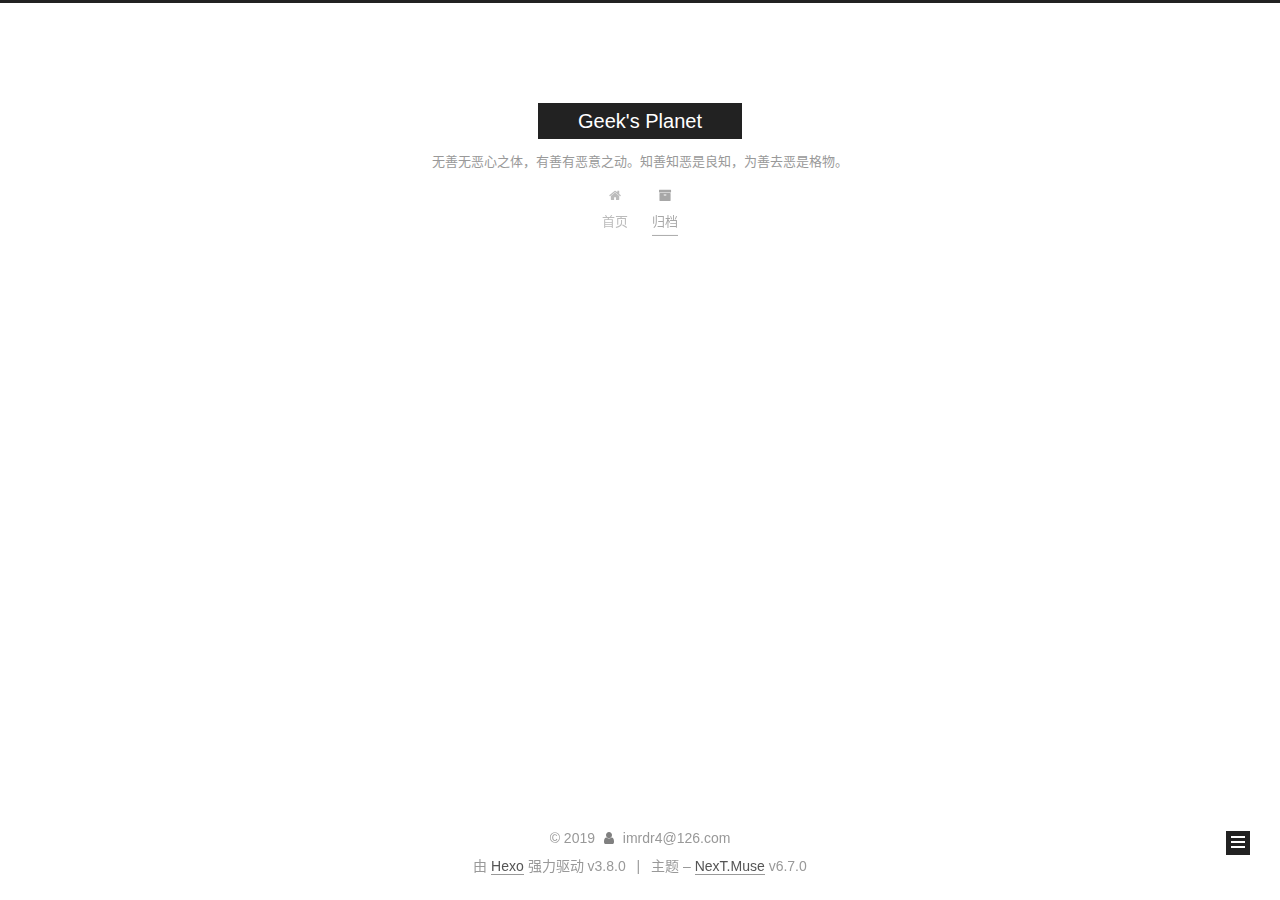
==== commit 38bdb9e9: "Site updated: 2019-01-18 22:42:43" ====
--- a/archives/index.html
+++ b/archives/index.html
@@ -96,13 +96,17 @@
 
 
 
-  <meta property="og:type" content="website">
-<meta property="og:title" content="Geek Planet">
+  <meta name="description" content="This is my notebook.">
+<meta name="keywords" content="Linux, C, 格物志">
+<meta property="og:type" content="website">
+<meta property="og:title" content="Geek&#39;s Planet">
 <meta property="og:url" content="http://yoursite.com/archives/index.html">
-<meta property="og:site_name" content="Geek Planet">
+<meta property="og:site_name" content="Geek&#39;s Planet">
+<meta property="og:description" content="This is my notebook.">
 <meta property="og:locale" content="zh-CN">
 <meta name="twitter:card" content="summary">
-<meta name="twitter:title" content="Geek Planet">
+<meta name="twitter:title" content="Geek&#39;s Planet">
+<meta name="twitter:description" content="This is my notebook.">
 
 
 
@@ -119,7 +123,7 @@
   };
 </script>
 
-  <title>归档 | Geek Planet</title>
+  <title>归档 | Geek's Planet</title>
   
 
 
@@ -178,10 +182,14 @@
     <div class="custom-logo-site-title">
       <a href="/" class="brand" rel="start">
         <span class="logo-line-before"><i></i></span>
-        <span class="site-title">Geek Planet</span>
+        <span class="site-title">Geek's Planet</span>
         <span class="logo-line-after"><i></i></span>
       </a>
     </div>
+    
+      
+        <p class="site-subtitle">无善无恶心之体，有善有恶意之动。知善知恶是良知，为善去恶是格物。</p>
+      
     
     
   </div>
@@ -295,7 +303,7 @@
         
           
         
-        嗯..! 目前共计 2 篇日志。 继续努力。
+        嗯..! 目前共计 1 篇日志。 继续努力。
       </span>
       
 
@@ -330,41 +338,6 @@
 
       <div class="post-meta">
         <time class="post-time" itemprop="dateCreated" datetime="2019-01-18T21:18:35+08:00" content="2019-01-18">
-          01-18
-        </time>
-      </div>
-
-    </header>
-  </article>
-
-
-
-      
-
-        
-        
-        
-
-        
-        
-
-        
-
-  <article class="post post-type-normal" itemscope="" itemtype="http://schema.org/Article">
-    <header class="post-header">
-
-      <h2 class="post-title">
-        
-          <a class="post-title-link" href="/2019/01/18/hello-world/" itemprop="url">
-            
-              <span itemprop="name">Hello World</span>
-            
-          </a>
-        
-      </h2>
-
-      <div class="post-meta">
-        <time class="post-time" itemprop="dateCreated" datetime="2019-01-18T21:05:33+08:00" content="2019-01-18">
           01-18
         </time>
       </div>
@@ -413,8 +386,8 @@
         <div class="site-overview">
           <div class="site-author motion-element" itemprop="author" itemscope="" itemtype="http://schema.org/Person">
             
-              <p class="site-author-name" itemprop="name">imrdr4</p>
-              <p class="site-description motion-element" itemprop="description"></p>
+              <p class="site-author-name" itemprop="name">imrdr4@126.com</p>
+              <p class="site-description motion-element" itemprop="description">This is my notebook.</p>
           </div>
 
           
@@ -424,7 +397,7 @@
                 
                   <a href="/archives/">
                 
-                    <span class="site-state-item-count">2</span>
+                    <span class="site-state-item-count">1</span>
                     <span class="site-state-item-name">日志</span>
                   </a>
                 </div>
@@ -484,7 +457,7 @@
   <span class="with-love" id="animate">
     <i class="fa fa-user"></i>
   </span>
-  <span class="author" itemprop="copyrightHolder">imrdr4</span>
+  <span class="author" itemprop="copyrightHolder">imrdr4@126.com</span>
 
   
 
--- a/css/main.css
+++ b/css/main.css
@@ -1895,7 +1895,7 @@
   width: 4px;
   height: 4px;
   border-radius: 50%;
-  background: #fffaff;
+  background: #fff;
 }
 .links-of-blogroll {
   font-size: 13px;
@@ -1990,7 +1990,6 @@
 .post-toc .nav-item {
   overflow: hidden;
   text-overflow: ellipsis;
-  white-space: nowrap;
   line-height: 1.8;
 }
 .post-toc .nav .nav-child {
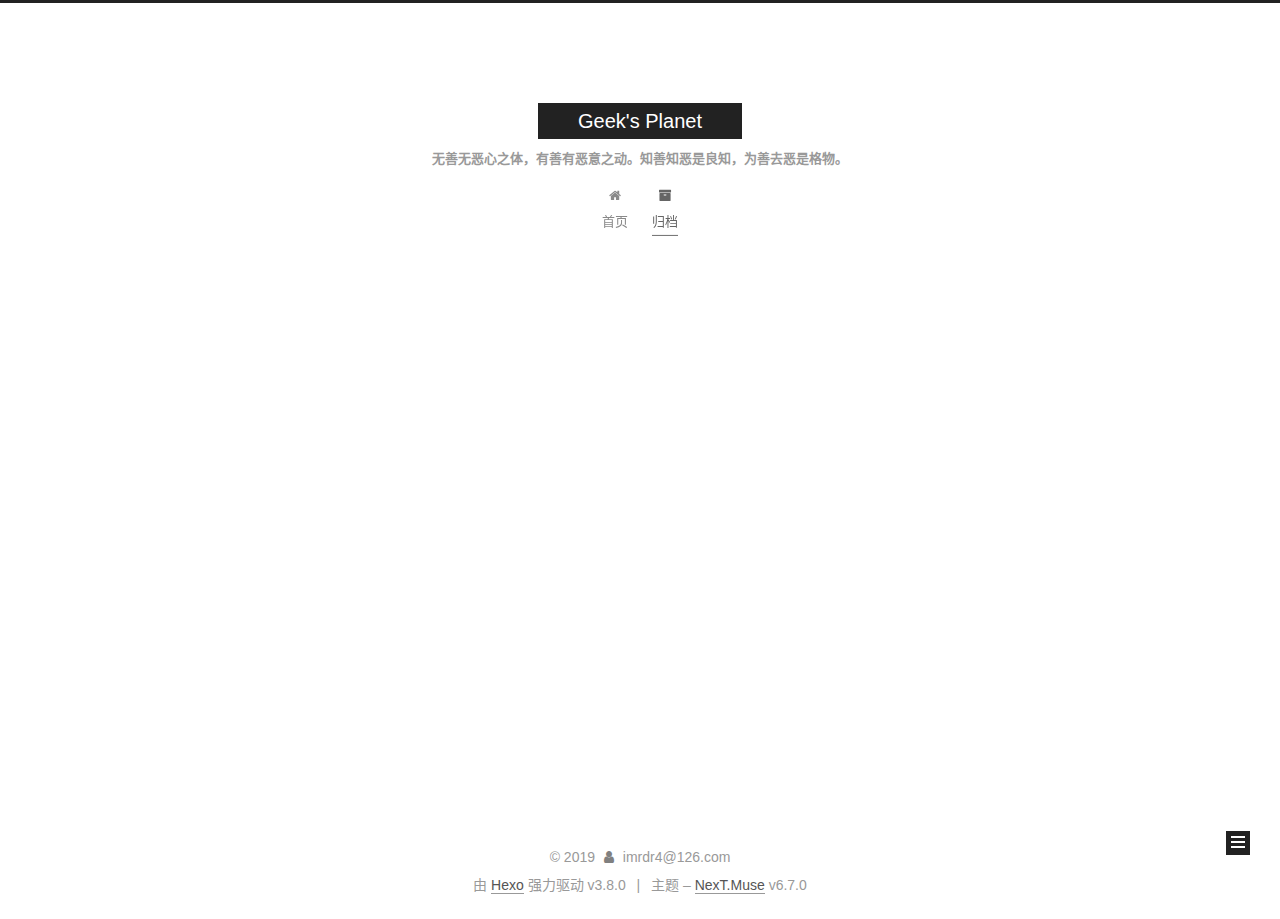
==== commit 280b3d3f: "Site updated: 2019-01-18 23:37:53" ====
--- a/archives/index.html
+++ b/archives/index.html
@@ -188,7 +188,7 @@
     </div>
     
       
-        <p class="site-subtitle">无善无恶心之体，有善有恶意之动。知善知恶是良知，为善去恶是格物。</p>
+        <h1 class="site-subtitle" itemprop="description">无善无恶心之体，有善有恶意之动。知善知恶是良知，为善去恶是格物。</h1>
       
     
     
@@ -303,7 +303,7 @@
         
           
         
-        嗯..! 目前共计 1 篇日志。 继续努力。
+        嗯..! 目前共计 4 篇日志。 继续努力。
       </span>
       
 
@@ -316,7 +316,7 @@
         
           
           <div class="collection-title">
-            <h1 class="archive-year" id="archive-year-2019">2019</h1>
+            <h2 class="archive-year" id="archive-year-2019">2019</h2>
           </div>
         
         
@@ -326,7 +326,112 @@
   <article class="post post-type-normal" itemscope="" itemtype="http://schema.org/Article">
     <header class="post-header">
 
-      <h2 class="post-title">
+      <h3 class="post-title">
+        
+          <a class="post-title-link" href="/2019/01/18/U-盘制作-Win7-系统安装盘/" itemprop="url">
+            
+              <span itemprop="name">U 盘制作 Win7 系统安装盘</span>
+            
+          </a>
+        
+      </h3>
+
+      <div class="post-meta">
+        <time class="post-time" itemprop="dateCreated" datetime="2019-01-18T23:16:15+08:00" content="2019-01-18">
+          01-18
+        </time>
+      </div>
+
+    </header>
+  </article>
+
+
+
+      
+
+        
+        
+        
+
+        
+        
+
+        
+
+  <article class="post post-type-normal" itemscope="" itemtype="http://schema.org/Article">
+    <header class="post-header">
+
+      <h3 class="post-title">
+        
+          <a class="post-title-link" href="/2019/01/18/Install-Anaconda/" itemprop="url">
+            
+              <span itemprop="name">Install Anaconda</span>
+            
+          </a>
+        
+      </h3>
+
+      <div class="post-meta">
+        <time class="post-time" itemprop="dateCreated" datetime="2019-01-18T23:12:38+08:00" content="2019-01-18">
+          01-18
+        </time>
+      </div>
+
+    </header>
+  </article>
+
+
+
+      
+
+        
+        
+        
+
+        
+        
+
+        
+
+  <article class="post post-type-normal" itemscope="" itemtype="http://schema.org/Article">
+    <header class="post-header">
+
+      <h3 class="post-title">
+        
+          <a class="post-title-link" href="/2019/01/18/Linux-Ubuntu-grub-cfg-md/" itemprop="url">
+            
+              <span itemprop="name">Linux Ubuntu grub.cfg.md</span>
+            
+          </a>
+        
+      </h3>
+
+      <div class="post-meta">
+        <time class="post-time" itemprop="dateCreated" datetime="2019-01-18T23:03:38+08:00" content="2019-01-18">
+          01-18
+        </time>
+      </div>
+
+    </header>
+  </article>
+
+
+
+      
+
+        
+        
+        
+
+        
+        
+
+        
+
+  <article class="post post-type-normal" itemscope="" itemtype="http://schema.org/Article">
+    <header class="post-header">
+
+      <h3 class="post-title">
         
           <a class="post-title-link" href="/2019/01/18/Linux-系统备份/" itemprop="url">
             
@@ -334,7 +439,7 @@
             
           </a>
         
-      </h2>
+      </h3>
 
       <div class="post-meta">
         <time class="post-time" itemprop="dateCreated" datetime="2019-01-18T21:18:35+08:00" content="2019-01-18">
@@ -397,7 +502,7 @@
                 
                   <a href="/archives/">
                 
-                    <span class="site-state-item-count">1</span>
+                    <span class="site-state-item-count">4</span>
                     <span class="site-state-item-name">日志</span>
                   </a>
                 </div>
@@ -414,7 +519,13 @@
                     
                       
                     
-                    <span class="site-state-item-count">1</span>
+                      
+                    
+                      
+                    
+                      
+                    
+                    <span class="site-state-item-count">4</span>
                     <span class="site-state-item-name">标签</span>
                   
                 </div>
--- a/css/main.css
+++ b/css/main.css
@@ -1895,7 +1895,7 @@
   width: 4px;
   height: 4px;
   border-radius: 50%;
-  background: #fff;
+  background: #3bd6ff;
 }
 .links-of-blogroll {
   font-size: 13px;
